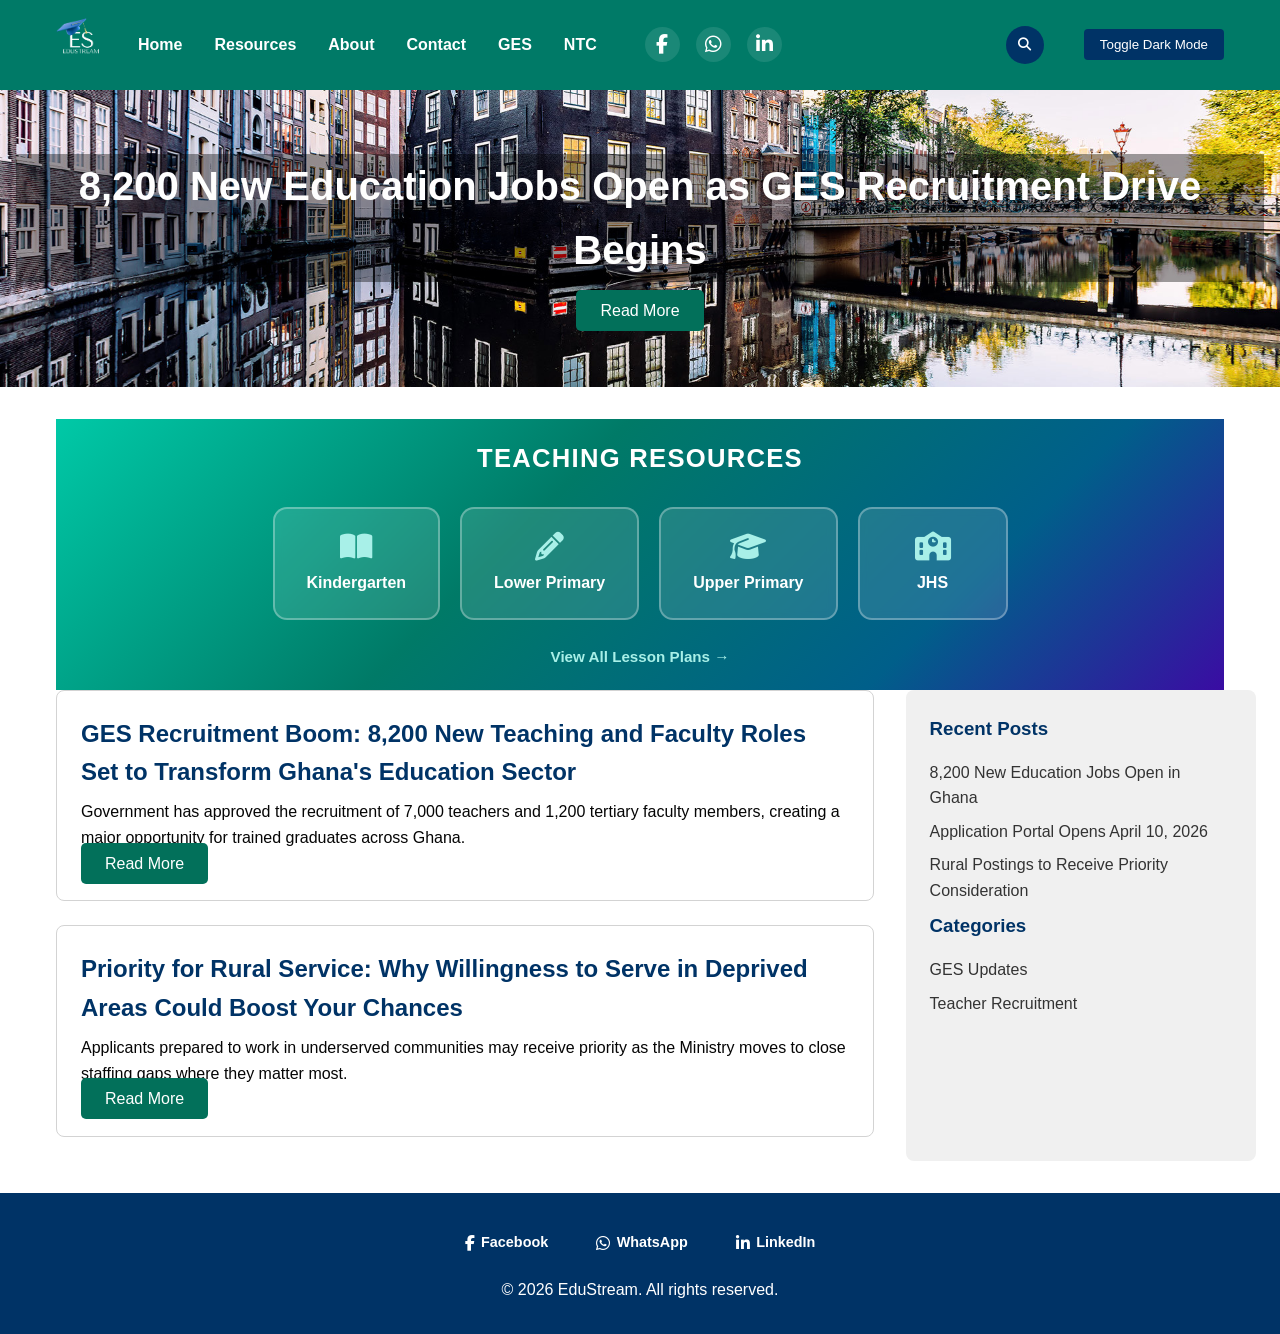
==== index.html @ 382eef6e "update" ====
<!DOCTYPE html>
<html lang="en">
<head>
    <meta charset="UTF-8">
    <meta name="viewport" content="width=device-width, initial-scale=1.0">
    <meta name="description" content="An educational blog featuring articles on learning and education.">
    <title>EduStream</title>
    <link rel="stylesheet" href="style.css">
    <link rel="stylesheet" href="https://cdnjs.cloudflare.com/ajax/libs/font-awesome/6.4.0/css/all.min.css">
</head>
<body>
    <header>
        <nav>
            <div class="logo">
                <a href="About.html">
                    <img src="images/EdustreamLogo.png" alt="Blog Logo">
                </a>
            </div>
            <ul>
                <li><a href="index.html">Home</a></li>
                <li><a href="Resources.html">Resources</a></li>
                <li><a href="About.html">About</a></li>
                <li><a href="Contact.html">Contact</a></li>
                <li><a href="GES update.html">GES</a></li>
                <li><a href="NTC update.html">NTC</a></li>
            </ul>
            <div class="header-social">
                <a href="https://facebook.com/edustream" aria-label="Facebook" target="_blank"><i class="fab fa-facebook-f"></i></a>
                <a href="https://wa.me/0546371229" aria-label="WhatsApp" target="_blank"><i class="fab fa-whatsapp"></i></a>
                <a href="https://linkedin.com/company/edustream" aria-label="LinkedIn" target="_blank"><i class="fab fa-linkedin-in"></i></a>
            </div>
        </nav>
    </header>

    <section class="hero">
        <h1>8,200 New Education Jobs Open as GES Recruitment Drive Begins</h1>
        <a href="GES update.html#new-teacher-recruitment-2026" class="cta-button">Read More</a>
    </section>

    <main>
        <section class="home-teaching-resources">
            <h2>Teaching Resources</h2>
            <div class="home-tr-grid">
                <a href="Teaching resources.html#kg-term1" class="home-tr-card">
                    <i class="fas fa-book-open"></i>
                    <span>Kindergarten</span>
                </a>
                <a href="Teaching resources.html#lp-term1" class="home-tr-card">
                    <i class="fas fa-pencil-alt"></i>
                    <span>Lower Primary</span>
                </a>
                <a href="Teaching resources.html#up-term1" class="home-tr-card">
                    <i class="fas fa-graduation-cap"></i>
                    <span>Upper Primary</span>
                </a>
                <a href="Teaching resources.html#jhs-term1" class="home-tr-card">
                    <i class="fas fa-school"></i>
                    <span>JHS</span>
                </a>
            </div>
            <a href="Teaching resources.html" class="home-tr-more">View All Lesson Plans &rarr;</a>
        </section>

        <div class="content">
            <section class="blog-feed">
                <article>
                    <h2>GES Recruitment Boom: 8,200 New Teaching and Faculty Roles Set to Transform Ghana's Education Sector</h2>
                    <p>Government has approved the recruitment of 7,000 teachers and 1,200 tertiary faculty members, creating a major opportunity for trained graduates across Ghana.</p>
                    <a href="GES update.html#new-teacher-recruitment-2026" class="cta-button">Read More</a>
                </article>
                <article>
                    <h2>Priority for Rural Service: Why Willingness to Serve in Deprived Areas Could Boost Your Chances</h2>
                    <p>Applicants prepared to work in underserved communities may receive priority as the Ministry moves to close staffing gaps where they matter most.</p>
                    <a href="GES update.html#new-teacher-recruitment-2026" class="cta-button">Read More</a>
                </article>
                <!-- More articles -->
            </section>
            <aside class="sidebar">
                <h3>Recent Posts</h3>
                <ul>
                    <li><a href="GES update.html#new-teacher-recruitment-2026">8,200 New Education Jobs Open in Ghana</a></li>
                    <li><a href="GES update.html#new-teacher-recruitment-2026">Application Portal Opens April 10, 2026</a></li>
                    <li><a href="GES update.html#new-teacher-recruitment-2026">Rural Postings to Receive Priority Consideration</a></li>
                </ul>
                <h3>Categories</h3>
                <ul>
                    <li><a href="GES update.html#new-teacher-recruitment-2026">GES Updates</a></li>
                    <li><a href="GES update.html#new-teacher-recruitment-2026">Teacher Recruitment</a></li>
                </ul>
            </aside>
        </div>
    </main>

    <footer>
        <div class="social-links">
            <a href="https://facebook.com/edustream" aria-label="Facebook" target="_blank"><i class="fab fa-facebook-f"></i> Facebook</a>
            <a href="https://wa.me/0546371229" aria-label="WhatsApp" target="_blank"><i class="fab fa-whatsapp"></i> WhatsApp</a>
            <a href="https://linkedin.com/company/edustream" aria-label="LinkedIn" target="_blank"><i class="fab fa-linkedin-in"></i> LinkedIn</a>
        </div>
        <p>&copy; 2026 EduStream. All rights reserved.</p>
    </footer>

    <script src="script.js"></script>
</body>
</html>
---- style.css ----
/* Reset and base styles */
* {
    margin: 0;
    padding: 0;
    box-sizing: border-box;
}

body {
    font-family: 'Arial', sans-serif;
    line-height: 1.6;
    color: #050505;
    background-color: #ffffff;
}

/* Header and Navigation */
header {
    background-color: #007a67; /* Deep Blue */
    color: #ffffff;
    padding: 1rem 0;
}

nav {
    display: flex;
    justify-content: space-between;
    align-items: center;
    max-width: 1200px;
    margin: 0 auto;
    padding: 0 1rem;
}

.logo img {
    height: 50px;
    background: transparent;
    transition: transform 0.5s ease;
}

.logo a {
    text-decoration: none;
    display: inline-block;
    background: transparent;
}

.logo-bounce {
    animation: bounce 0.6s ease;
}

@keyframes bounce {
    0%, 100% {
        transform: translateY(0);
    }
    25% {
        transform: translateY(-8px) scale(1.05);
    }
    50% {
        transform: translateY(-12px) scale(1.08);
    }
    75% {
        transform: translateY(-6px) scale(1.05);
    }
}

nav ul {
    display: flex;
    list-style: none;
}

nav ul li {
    margin-left: 2rem;
}

nav ul li a {
    color: #ffffff;
    text-decoration: none;
    font-weight: bold;
    transition: color 0.3s;
}

nav ul li a:hover {
    color: #d3d3d3; /* Light Grey */
}

/* Header Social Icons */
.header-social {
    display: flex;
    gap: 1rem;
    align-items: center;
    margin-left: 3rem;
}

.header-social a {
    color: #ffffff;
    font-size: 1.2rem;
    text-decoration: none;
    transition: color 0.3s, transform 0.3s;
    display: flex;
    align-items: center;
    justify-content: center;
    width: 35px;
    height: 35px;
    border-radius: 50%;
    background-color: rgba(255, 255, 255, 0.1);
}

.header-social a:hover {
    color: #d3d3d3;
    background-color: rgba(255, 255, 255, 0.2);
    transform: translateY(-2px);
}

/* Hero Section */
.hero {
    background-size: cover;
    background-position: center;
    background-repeat: no-repeat;
    text-align: center;
    padding: 4rem 1rem;
}

.hero h1 {
    font-size: 2.5rem;
    margin-bottom: 1rem;
    color: #fefefe;
    background:#00000062;

}

.hero p {
    font-size: 1.2rem;
    margin-bottom: 2rem;
}

.cta-button {
    background-color: #02705a;
    color: #ffffff;
    padding: 0.75rem 1.5rem;
    text-decoration: none;
    border-radius: 5px;
    transition: background-color 0.3s;
}

.cta-button:hover {
    background-color: #002244;
}

/* Main Content */
main {
    max-width: 1200px;
    margin: 2rem auto;
    padding: 0 1rem;
}

.content {
    display: grid;
    grid-template-columns: 70% 30%;
    gap: 2rem;
}

/* About and Resources Pages */
.about-content, .resources-content {
    max-width: 800px;
    margin: 0 auto;
    padding: 2rem 0;
}

.about-blogger {
    display: flex;
    gap: 2rem;
    align-items: flex-start;
    margin: 2rem 0;
}

.about-blogger img {
    width: 200px;
    height: 200px;
    object-fit: cover;
    border-radius: 50%;
    border: 3px solid #003366;
}

.bio {
    flex: 1;
}

.bio h2 {
    color: #003366;
    margin-bottom: 1rem;
}

.bio p {
    text-align: justify;
    line-height: 1.6;
    margin-bottom: 1rem;
}

.about-content h1, .resources-content h1 {
    color: #003366;
    margin-bottom: 1rem;
    text-align: center;
}

.about-content h2, .resources-content h2 {
    color: #003366;
    margin-top: 2rem;
    margin-bottom: 0.5rem;
    text-align: center;
}

.about-content ul, .resources-content ul {
    margin-bottom: 1rem;
}

.about-content li, .resources-content li {
    margin-bottom: 0.5rem;
}

.about-content a, .resources-content a {
    color: #003366;
    text-decoration: none;
}

.about-content a:hover, .resources-content a:hover {
    text-decoration: underline;
}

/* Resource Search */
.resource-search {
    margin: 2rem 0;
    text-align: center;
}

.resource-search input {
    padding: 0.5rem;
    width: 100%;
    max-width: 400px;
    border: 1px solid #d3d3d3;
    border-radius: 4px;
    font-size: 1rem;
}

/* Resource Grid */
.resource-grid {
    display: grid;
    grid-template-columns: repeat(3, minmax(0, 1fr));
    gap: 1.5rem;
    margin-top: 2rem;
}

.resource-card {
    background-color: #ffffff;
    border: 1px solid #d3d3d3;
    border-radius: 12px;
    padding: 1.75rem;
    text-align: center;
    box-shadow: 0 4px 12px rgba(0, 0, 0, 0.08);
    transition: box-shadow 0.3s, transform 0.3s;
}

.resource-card:hover {
    box-shadow: 0 8px 18px rgba(0, 0, 0, 0.12);
    transform: translateY(-3px);
}

.resource-card h3 {
    color: #067bea;
    margin-bottom: 0.75rem;
    font-size: 1.2rem;
}

.resource-card p {
    margin-bottom: 1.5rem;
    color: #090909;
    line-height: 1.6;
}

.download-btn {
    background-color: #01a793;
    color: #ffffff;
    padding: 0.85rem 1.6rem;
    text-decoration: none;
    border-radius: 6px;
    display: inline-block;
    font-weight: bold;
    box-shadow: 0 3px 6px rgba(0, 0, 0, 0.12);
    transition: background-color 0.3s, transform 0.2s;
}

/* Teaching Resources Lesson Plan Grid */
.lesson-plan-section {
    max-width: 1100px;
    margin: 2rem auto;
    padding: 2rem 1rem;
}

.lesson-plan-section h1 {
    color: #003366;
    margin-bottom: 1rem;
    text-align: center;
}

.lesson-plan-section p {
    max-width: 700px;
    margin: 0 auto 2rem;
    text-align: center;
    color: #333;
}

.download-grid {
    display: grid;
    grid-template-columns: repeat(4, minmax(0, 1fr));
    gap: 1.5rem;
}

.download-card {
    padding: 1.5rem;
    border-radius: 12px;
    background-color: #ffffff;
    border: 1px solid #d3d3d3;
    box-shadow: 0 4px 12px rgba(0, 0, 0, 0.08);
    transition: transform 0.3s, box-shadow 0.3s;
}

.download-card:hover {
    transform: translateY(-3px);
    box-shadow: 0 8px 18px rgba(0, 0, 0, 0.12);
}

.download-card h2 {
    color: #007a67;
    margin-bottom: 0.75rem;
    font-size: 1.25rem;
}

.download-card p {
    color: #555;
    line-height: 1.6;
}

.term-grid {
    display: grid;
    gap: 1rem;
    margin-top: 1.5rem;
}

.term-card {
    background-color: #f9fafb;
    padding: 1rem;
    border-radius: 10px;
    border: 1px solid #dcdfe4;
}

.term-card h3 {
    color: #003366;
    font-size: 1rem;
    margin-bottom: 0.75rem;
}

.term-card p {
    color: #444;
    margin-bottom: 1rem;
    line-height: 1.6;
}

.term-card .download-btn {
    padding: 0.6rem 1rem;
    font-size: 0.95rem;
}

@media (max-width: 900px) {
    .download-grid {
        grid-template-columns: repeat(2, minmax(0, 1fr));
    }
}

@media (max-width: 640px) {
    .download-grid {
        grid-template-columns: 1fr;
    }
}
@media (max-width: 640px) {
    .resource-grid {
        grid-template-columns: 1fr;
    }

    .resources-content {
        padding: 1.5rem 1rem;
    }
}

/* Blog Feed */
.blog-feed article {
    background-color: #ffffff;
    border: 1px solid #d3d3d3;
    border-radius: 8px;
    padding: 1.5rem;
    margin-bottom: 1.5rem;
    transition: box-shadow 0.3s, transform 0.3s;
}

.blog-feed article:hover {
    box-shadow: 0 4px 8px rgba(0, 0, 0, 0.1);
    transform: translateY(-2px);
}

.blog-feed h2 {
    color: #003366;
    margin-bottom: 0.5rem;
}

/* Sidebar */
.sidebar {
    background-color: #f0f0f0;
    padding: 1.5rem;
    border-radius: 8px;
}

.sidebar h3 {
    color: #003366;
    margin-bottom: 1rem;
}

.sidebar ul {
    list-style: none;
}

.sidebar ul li {
    margin-bottom: 0.5rem;
}

.sidebar ul li a {
    color: #333;
    text-decoration: none;
    transition: color 0.3s;
}

.sidebar ul li a:hover {
    color: #003366;
}

/* Footer */
footer {
    background-color: #003366;
    color: #ffffff;
    text-align: center;
    padding: 2rem 1rem;
}

.social-links {
    margin-bottom: 1rem;
    display: flex;
    justify-content: center;
    gap: 1.5rem;
    flex-wrap: wrap;
}

.social-links a {
    color: #ffffff;
    text-decoration: none;
    font-weight: bold;
    transition: color 0.3s, transform 0.3s;
    display: inline-flex;
    align-items: center;
    gap: 0.4rem;
    padding: 0.4rem 0.75rem;
    border-radius: 50px;
    font-size: 0.9rem;
}

.social-links a i {
    font-size: 1rem;
}

.social-links a:hover {
    color: #d3d3d3;
    transform: translateY(-3px);
}

/* Dark Mode Styles */
.dark-mode {
    background-color: #121212;
    color: #ffffff;
}

.dark-mode header {
    background-color: #1e1e1e;
}

.dark-mode nav ul li a {
    color: #ffffff;
}

.dark-mode nav ul li a:hover {
    color: #d3d3d3;
}

.dark-mode .header-social a {
    background-color: rgba(255, 255, 255, 0.15);
}

.dark-mode .header-social a:hover {
    background-color: rgba(255, 255, 255, 0.25);
}

.dark-mode .hero {
    background-color: #1e1e1e;
    color: #ffffff;
}

.dark-mode .hero h1 {
    color: #ffffff;
}

.dark-mode .blog-feed article {
    background-color: #1e1e1e;
    border-color: #333;
    color: #ffffff;
}

.dark-mode .sidebar {
    background-color: #1e1e1e;
    color: #ffffff;
}

.dark-mode .sidebar h3 {
    color: #ffffff;
}

.dark-mode .sidebar ul li a {
    color: #ffffff;
}

.dark-mode footer {
    background-color: #1e1e1e;
    color: #ffffff;
}

.dark-mode .social-links a {
    color: #ffffff;
}

.dark-mode .about-content h1, .dark-mode .resources-content h1,
.dark-mode .about-content h2, .dark-mode .resources-content h2 {
    color: #ffffff;
}

.dark-mode .about-content a, .dark-mode .resources-content a {
    color: #d3d3d3;
}

.dark-mode .bio h2 {
    color: #ffffff;
}

.dark-mode .about-blogger img {
    border-color: #ffffff;
}

/* Dark mode for resources */
.dark-mode .resource-card {
    background-color: #1e1e1e;
    border-color: #333;
    color: #ffffff;
}

.dark-mode .resource-card h3 {
    color: #ffffff;
}

.dark-mode .resource-card p {
    color: #ffffff;
}

.dark-mode .download-btn {
    background-color: #333;
}

.dark-mode .download-btn:hover {
    background-color: #555;
}

/* Blog Post Layout */
.post-content {
    display: grid;
    grid-template-columns: 70% 30%;
    gap: 2rem;
    max-width: 1200px;
    margin: 2rem auto;
    padding: 0 1rem;
}

.blog-post h1 {
    font-size: 2.5rem;
    color: #003366;
    margin-bottom: 0.5rem;
}

.date-posted {
    font-style: italic;
    color: #666;
    margin-bottom: 2rem;
}

.post-body {
    line-height: 1.6;
    margin-bottom: 2rem;
}

.post-body h2 {
    color: #003366;
    margin-top: 2rem;
    margin-bottom: 1rem;
}

.post-body ul {
    margin-left: 1.5rem;
    margin-bottom: 1rem;
}

.share-section {
    margin-top: 2rem;
    border-top: 1px solid #d3d3d3;
    padding-top: 1rem;
}

.share-section h3 {
    color: #003366;
    margin-bottom: 1rem;
}

.share-links {
    display: flex;
    gap: 1rem;
}

.share-links a {
    color: #003366;
    text-decoration: none;
    font-weight: bold;
}

.share-links a:hover {
    text-decoration: underline;
}

.related-posts {
    background-color: #f0f0f0;
    padding: 1.5rem;
    border-radius: 8px;
}

.related-posts h3 {
    color: #003366;
    margin-bottom: 1rem;
}

.related-posts ul {
    list-style: none;
}

.related-posts li {
    margin-bottom: 0.5rem;
}

.related-posts a {
    color: #333;
    text-decoration: none;
    transition: color 0.3s;
}

.related-posts a:hover {
    color: #003366;
}

/* Dark mode for blog post */
.dark-mode .blog-post h1 {
    color: #ffffff;
}

.dark-mode .date-posted {
    color: #d3d3d3;
}

.dark-mode .post-body h2 {
    color: #ffffff;
}

.dark-mode .share-section {
    border-top-color: #333;
}

.dark-mode .share-links a {
    color: #d3d3d3;
}

.dark-mode .related-posts {
    background-color: #1e1e1e;
    color: #ffffff;
}

.dark-mode .related-posts h3 {
    color: #ffffff;
}

.dark-mode .related-posts a {
    color: #ffffff;
}

/* Contact Page Styles */
.contact-info-section {
    background-color: #f0f8ff; /* Light blue background */
    padding: 2rem;
    border-radius: 8px;
    margin-bottom: 2rem;
}

.icon-title {
    display: flex;
    align-items: center;
    gap: 0.5rem;
    margin-bottom: 0.5rem;
}

.icon-title i {
    color: #003366;
    font-size: 1.2rem;
}

.icon-title h3 {
    color: #003366;
    margin: 0;
    font-size: 1.1rem;
}

.contact-info {
    display: grid;
    grid-template-columns: repeat(auto-fit, minmax(250px, 1fr));
    gap: 1.5rem;
    margin: 2rem 0;
}

.info-item {
    text-align: center;
    padding: 1rem;
    background-color: #ffffff;
    border-radius: 8px;
    box-shadow: 0 2px 4px rgba(0, 0, 0, 0.1);
}

.info-item p {
    color: #333;
    font-weight: bold;
}

.contact-form-section {
    max-width: 600px;
    margin: 2rem auto;
    padding: 2rem;
    background-color: #f0f8ff; /* Light blue background */
    border-radius: 8px;
    box-shadow: 0 4px 8px rgba(0, 0, 0, 0.1);
}

.contact-form-section h2 {
    color: #003366;
    text-align: center;
    margin-bottom: 1.5rem;
}

.form-group {
    margin-bottom: 1rem;
}

.form-group label {
    display: block;
    margin-bottom: 0.5rem;
    color: #003366;
    font-weight: bold;
}

.form-group input,
.form-group textarea {
    width: 100%;
    padding: 0.75rem;
    border: 1px solid #d3d3d3;
    border-radius: 4px;
    font-size: 1rem;
    outline: none;
    transition: border-color 0.3s;
}

.form-group input:focus,
.form-group textarea:focus {
    border-color: #003366;
}

.form-group textarea {
    resize: vertical;
    min-height: 100px;
}

.required {
    color: #ff0000; /* Red color for required asterisk */
    font-weight: bold;
}

/* Navigation Search */
.search-bar {
    margin-left: auto;
    margin-right: 1rem;
    display: flex;
    align-items: center;
    gap: 0.5rem;
}

.search-toggle-btn {
    width: 38px;
    height: 38px;
    border: none;
    border-radius: 50%;
    background-color: #003366;
    color: #ffffff;
    cursor: pointer;
    display: inline-flex;
    align-items: center;
    justify-content: center;
    transition: background-color 0.3s;
}

.search-toggle-btn:hover {
    background-color: #002244;
}

.search-field-wrap {
    width: 0;
    opacity: 0;
    overflow: hidden;
    transition: width 0.25s ease, opacity 0.25s ease;
}

.search-bar.open .search-field-wrap {
    width: 210px;
    opacity: 1;
}

.search-field-wrap input {
    width: 100%;
    padding: 0.5rem;
    border: none;
    border-radius: 4px;
}

/* Dark Mode Toggle */
.dark-mode-toggle {
    background-color: #003366;
    color: #ffffff;
    border: none;
    padding: 0.5rem 1rem;
    border-radius: 4px;
    cursor: pointer;
    margin-left: 1rem;
    transition: background-color 0.3s;
}

.dark-mode-toggle:hover {
    background-color: #002244;
}

.dark-mode .dark-mode-toggle {
    background-color: #333;
}

/* Back to Top Button */
.back-to-top {
    position: fixed;
    bottom: 20px;
    right: 20px;
    background-color: #003366;
    color: #ffffff;
    border: none;
    padding: 0.75rem;
    border-radius: 50%;
    cursor: pointer;
    display: none;
    transition: background-color 0.3s;
}

.back-to-top:hover {
    background-color: #002244;
}

.dark-mode .back-to-top {
    background-color: #333;
}

/* Media Queries for Responsiveness */
@media (max-width: 768px) {
    nav {
        flex-direction: column;
        text-align: center;
    }

    nav ul {
        margin-top: 1rem;
    }

    nav ul li {
        margin-left: 0;
        margin-right: 1rem;
    }

    .content {
        grid-template-columns: 1fr;
    }

    .hero h1 {
        font-size: 2rem;
    }

    .hero p {
        font-size: 1rem;
    }

    .about-blogger {
        flex-direction: column;
        align-items: center;
        text-align: center;
    }

    .about-blogger img {
        width: 150px;
        height: 150px;
    }

    .post-content {
        grid-template-columns: 1fr;
    }
}
}

/* Responsive Design for User-Friendly Experience */
@media (max-width: 768px) {
    /* Navigation */
    nav {
        flex-direction: column;
        align-items: flex-start;
    }

    nav ul {
        flex-direction: column;
        width: 100%;
        margin-top: 1rem;
    }

    nav ul li {
        margin-left: 0;
        margin-bottom: 0.5rem;
    }

    nav ul li a {
        display: block;
        padding: 0.5rem 0;
    }

    .header-social {
        margin-left: 0;
        margin-top: 1rem;
    }

    /* Hero Section */
    .hero {
        padding: 3rem 1rem;
    }

    .hero h1 {
        font-size: 2rem;
    }

    .hero p {
        font-size: 1.1rem;
    }

    /* Buttons */
    .cta-button,
    .download-btn {
        padding: 1rem 2rem;
        font-size: 1.1rem;
        width: 100%;
        max-width: 300px;
        margin: 0 auto;
        display: block;
    }

    /* Main Content */
    main {
        padding: 0 0.5rem;
    }

    .content {
        grid-template-columns: 1fr;
        gap: 1rem;
    }

    /* Blog Feed */
    .blog-feed article {
        padding: 1rem;
    }

    /* Sidebar */
    .sidebar {
        padding: 1rem;
    }

    /* Footer */
    footer {
        padding: 1rem 0.5rem;
    }

    .social-links {
        flex-direction: row;
        flex-wrap: nowrap;
        justify-content: center;
        gap: 0.4rem;
    }

    .social-links a {
        padding: 0.35rem 0.55rem;
        font-size: 0.78rem;
        gap: 0.3rem;
    }

    .social-links a i {
        font-size: 0.85rem;
    }

    /* Contact Page */
    .contact-info-section,
    .contact-form-section {
        padding: 1rem;
    }

    .contact-info {
        grid-template-columns: 1fr;
    }

    .info-item {
        padding: 1rem;
    }

    /* Teaching Resources */
    .lesson-plan-section {
        padding: 1rem;
    }

    .download-grid {
        grid-template-columns: 1fr;
        gap: 1rem;
    }

    .download-card {
        padding: 1rem;
    }

    .term-grid {
        gap: 0.75rem;
    }

    .term-card {
        padding: 0.75rem;
    }

    .term-card .download-btn {
        padding: 0.5rem 1rem;
        font-size: 0.9rem;
    }
}

@media (max-width: 480px) {
    /* Extra small screens */
    header {
        padding: 0.5rem 0;
    }

    nav {
        padding: 0 0.5rem;
    }

    .logo img {
        height: 40px;
    }

    .hero h1 {
        font-size: 1.8rem;
    }

    .hero p {
        font-size: 1rem;
    }

    .cta-button,
    .download-btn {
        padding: 0.8rem 1.5rem;
        font-size: 1rem;
    }

    /* Resource Cards */
    .resource-card,
    .download-card {
        padding: 1rem;
    }

    .resource-card h3,
    .download-card h2 {
        font-size: 1.1rem;
    }

    /* Contact */
    .contact-info-section h1 {
        font-size: 1.8rem;
    }

    .contact-form-section h2 {
        font-size: 1.5rem;
    }
}

/* Home Teaching Resources Section */
.home-teaching-resources {
    background: linear-gradient(135deg, #00c9a7 0%, #007a67 40%, #005f8a 75%, #3a0ca3 100%);
    padding: 1.2rem 1rem;
    text-align: center;
}

.home-teaching-resources h2 {
    color: #ffffff;
    font-size: 1.6rem;
    letter-spacing: 0.05em;
    text-transform: uppercase;
    margin-bottom: 1.75rem;
}

.home-tr-grid {
    display: flex;
    justify-content: center;
    flex-wrap: wrap;
    gap: 1.25rem;
    max-width: 900px;
    margin: 0 auto 1.5rem;
}

.home-tr-card {
    display: flex;
    flex-direction: column;
    align-items: center;
    gap: 0.6rem;
    background: rgba(255, 255, 255, 0.12);
    border: 2px solid rgba(255, 255, 255, 0.3);
    border-radius: 14px;
    padding: 1.4rem 2rem;
    color: #ffffff;
    text-decoration: none;
    font-weight: bold;
    font-size: 1rem;
    min-width: 150px;
    transition: background 0.3s, transform 0.2s, border-color 0.3s;
    backdrop-filter: blur(4px);
}

.home-tr-card i {
    font-size: 1.8rem;
    color: #a8f0e8;
}

.home-tr-card:hover {
    background: rgba(255, 255, 255, 0.25);
    border-color: rgba(255, 255, 255, 0.7);
    transform: translateY(-4px);
}

.home-tr-more {
    display: inline-block;
    color: #a8f0e8;
    font-weight: bold;
    text-decoration: none;
    font-size: 0.95rem;
    border-bottom: 1px solid transparent;
    transition: border-color 0.3s, color 0.3s;
}

.home-tr-more:hover {
    color: #ffffff;
    border-bottom-color: #ffffff;
}

/* Mobile Menu */
.menu-toggle {
    display: none;
    background: transparent;
    border: 1px solid rgba(255, 255, 255, 0.7);
    border-radius: 6px;
    width: 42px;
    height: 42px;
    cursor: pointer;
    align-items: center;
    justify-content: center;
    gap: 5px;
    flex-direction: column;
}

.menu-toggle span {
    display: block;
    width: 18px;
    height: 2px;
    background-color: #ffffff;
    border-radius: 2px;
}

@media (max-width: 768px) {
    nav {
        flex-wrap: wrap;
        align-items: flex-start;
    }

    nav ul {
        flex-direction: column;
        width: 100%;
        margin-top: 1rem;
    }

    nav ul li {
        margin-left: 0;
        margin-bottom: 0.5rem;
    }

    nav ul li a {
        display: block;
        padding: 0.5rem 0;
    }

    .header-social {
        margin-left: 0;
        margin-top: 1rem;
    }

    /* Hero Section */
    .hero {
        padding: 3rem 1rem;
    }

    .hero h1 {
        font-size: 2rem;
    }

    .hero p {
        font-size: 1.1rem;
    }

    /* Buttons */
    .cta-button,
    .download-btn {
        padding: 1rem 2rem;
        font-size: 1.1rem;
        width: 100%;
        max-width: 300px;
        margin: 0 auto;
        display: block;
    }

    /* Main Content */
    main {
        padding: 0 0.5rem;
    }

    .content {
        grid-template-columns: 1fr;
        gap: 1rem;
    }

    /* Blog Feed */
    .blog-feed article {
        padding: 1rem;
    }

    /* Sidebar */
    .sidebar {
        padding: 1rem;
    }

    /* Footer */
    footer {
        padding: 1rem 0.5rem;
    }

    .social-links {
        flex-direction: row;
        flex-wrap: nowrap;
        justify-content: center;
        gap: 0.4rem;
    }

    .social-links a {
        padding: 0.35rem 0.55rem;
        font-size: 0.78rem;
        gap: 0.3rem;
    }

    .social-links a i {
        font-size: 0.85rem;
    }

    /* Contact Page */
    .contact-info-section,
    .contact-form-section {
        padding: 1rem;
    }

    .contact-info {
        grid-template-columns: 1fr;
    }

    .info-item {
        padding: 1rem;
    }

    /* Teaching Resources */
    .lesson-plan-section {
        padding: 1rem;
    }

    .download-grid {
        grid-template-columns: 1fr;
        gap: 1rem;
    }

    .download-card {
        padding: 1rem;
    }

    .term-grid {
        gap: 0.75rem;
    }

    .term-card {
        padding: 0.75rem;
    }

    .term-card .download-btn {
        padding: 0.5rem 1rem;
        font-size: 0.9rem;
    }
}

@media (max-width: 768px) {
    .menu-toggle {
        display: inline-flex;
        margin-left: auto;
    }

    nav ul {
        display: none;
        width: 100%;
        flex-direction: column;
        gap: 0.25rem;
        margin-top: 0.75rem;
    }

    nav.mobile-open ul {
        display: flex;
    }

    .header-social {
        display: none;
        width: 100%;
        margin: 0.75rem 0 0;
    }

    nav.mobile-open .header-social {
        display: flex;
    }

    .search-bar {
        width: 100%;
        margin: 0.75rem 0 0;
        order: 4;
        justify-content: flex-start;
    }

    .search-bar.open .search-field-wrap {
        width: min(100%, 290px);
    }

    .dark-mode-toggle {
        margin-top: 0.75rem;
        margin-left: 0;
    }
}

@media (max-width: 768px) {
    .home-teaching-resources {
        padding: 0.45rem 0.5rem 0.5rem;
    }

    .home-teaching-resources h2 {
        font-size: 1.12rem;
        margin-bottom: 0.55rem;
    }

    .home-tr-grid {
        display: grid;
        grid-template-columns: repeat(2, minmax(0, 1fr));
        gap: 0.55rem;
        max-width: 560px;
        margin: 0 auto 0.6rem;
    }

    .home-tr-card {
        min-width: 0;
        width: 100%;
        padding: 0.72rem 0.5rem;
        border-radius: 10px;
        font-size: 0.84rem;
        gap: 0.3rem;
    }

    .home-tr-card i {
        font-size: 1.12rem;
    }

    .home-tr-more {
        font-size: 0.88rem;
    }
}

@media (max-width: 420px) {
    .home-teaching-resources {
        padding: 0.4rem 0.4rem 0.45rem;
    }

    .home-tr-grid {
        grid-template-columns: 1fr;
        max-width: 290px;
    }
}
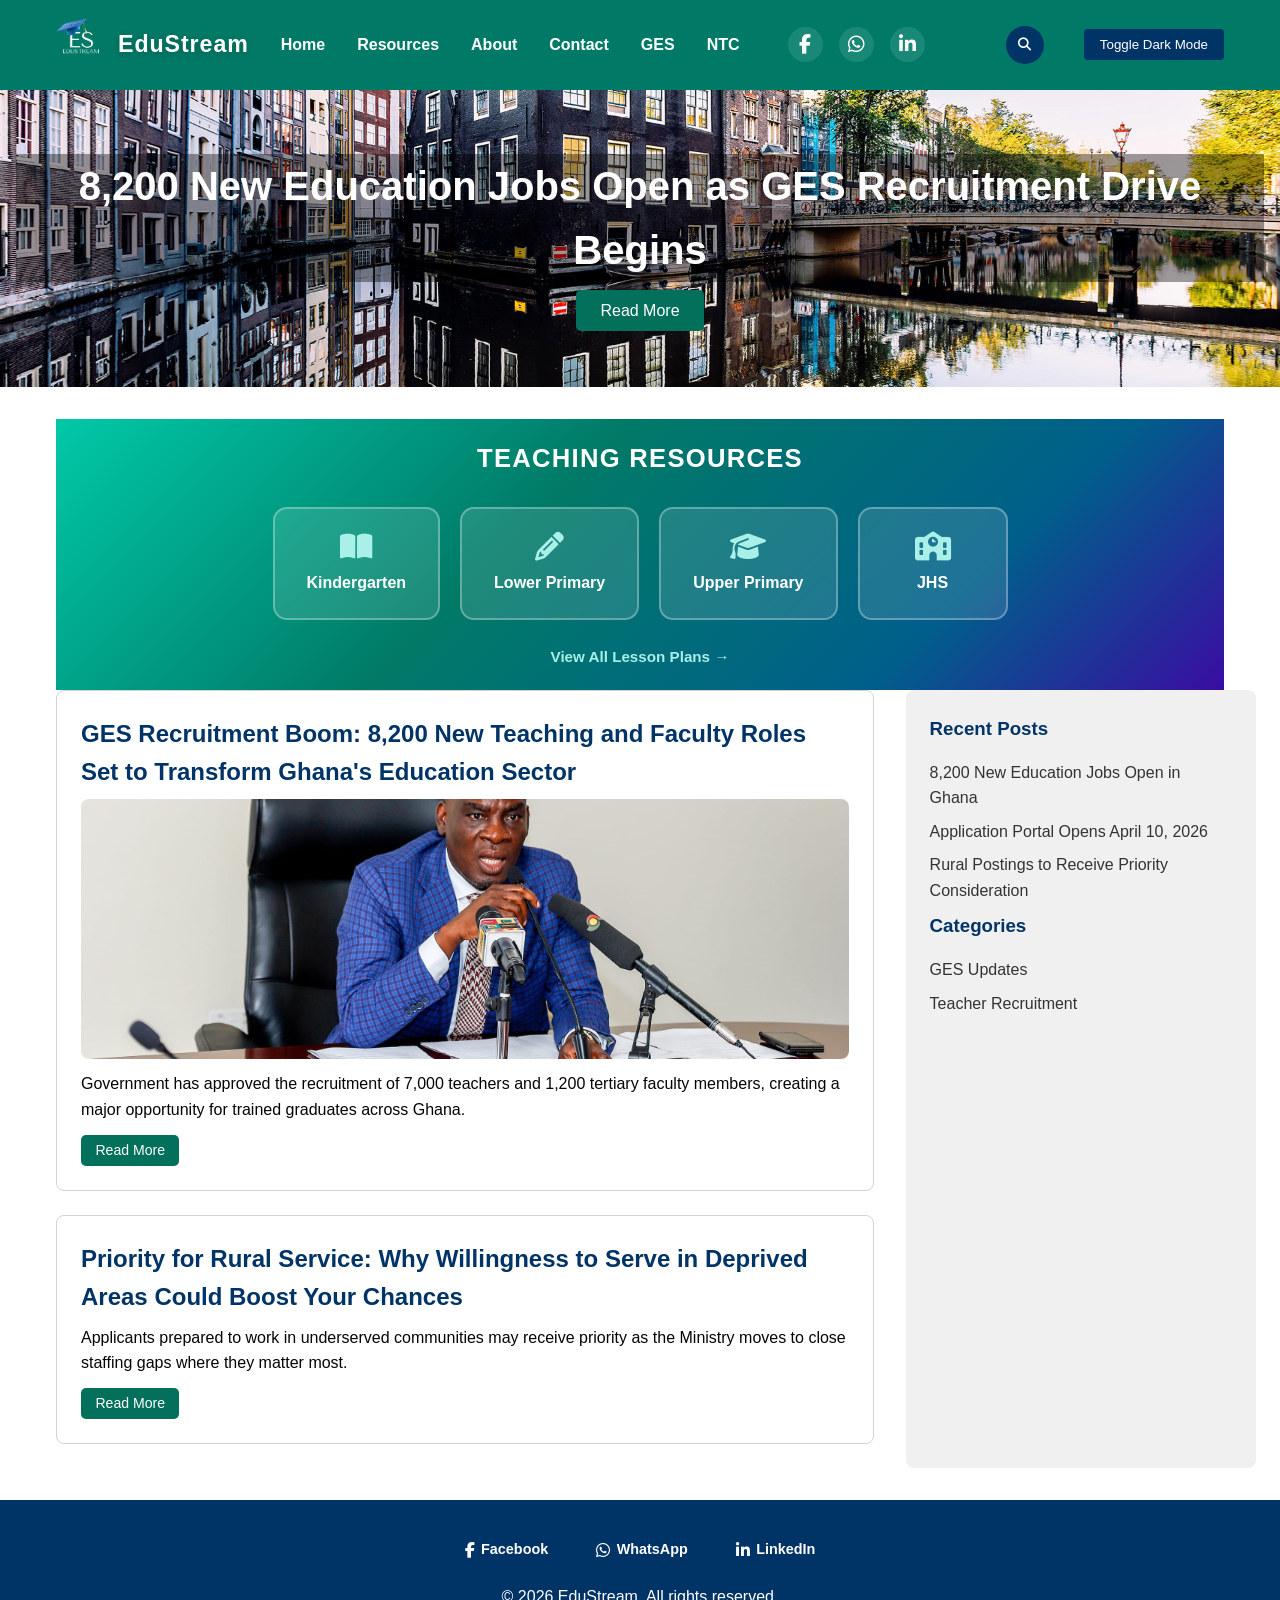
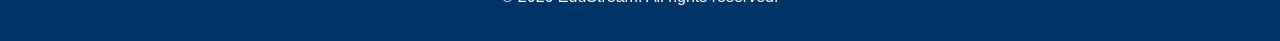
==== commit 272a72fd: "added new code" ====
--- a/index.html
+++ b/index.html
@@ -15,6 +15,7 @@
                 <a href="About.html">
                     <img src="images/EdustreamLogo.png" alt="Blog Logo">
                 </a>
+                <span class="site-name">EduStream</span>
             </div>
             <ul>
                 <li><a href="index.html">Home</a></li>
@@ -65,6 +66,7 @@
             <section class="blog-feed">
                 <article>
                     <h2>GES Recruitment Boom: 8,200 New Teaching and Faculty Roles Set to Transform Ghana's Education Sector</h2>
+                    <img src="images/Haruna.jpg" alt="Education Minister Haruna Iddrisu" class="home-article-image" onerror="this.style.display='none'">
                     <p>Government has approved the recruitment of 7,000 teachers and 1,200 tertiary faculty members, creating a major opportunity for trained graduates across Ghana.</p>
                     <a href="GES update.html#new-teacher-recruitment-2026" class="cta-button">Read More</a>
                 </article>
--- a/style.css
+++ b/style.css
@@ -28,10 +28,25 @@
     padding: 0 1rem;
 }
 
+.logo {
+    display: inline-flex;
+    align-items: center;
+    gap: 0.75rem;
+}
+
 .logo img {
     height: 50px;
     background: transparent;
     transition: transform 0.5s ease;
+}
+
+.site-name {
+    font-size: 1.45rem;
+    font-weight: 800;
+    letter-spacing: 0.04em;
+    color: #ffffff;
+    text-shadow: 0 2px 8px rgba(0, 0, 0, 0.25);
+    line-height: 1;
 }
 
 .logo a {
@@ -367,7 +382,7 @@
 
 @media (max-width: 900px) {
     .download-grid {
-        grid-template-columns: repeat(2, minmax(0, 1fr));
+        grid-template-columns: repeat(3, minmax(0, 1fr));
     }
 }
 
@@ -404,6 +419,26 @@
 .blog-feed h2 {
     color: #003366;
     margin-bottom: 0.5rem;
+}
+
+.blog-feed article p {
+    margin-bottom: 0.75rem;
+}
+
+.blog-feed .cta-button {
+    display: inline-block;
+    padding: 0.45rem 0.9rem;
+    font-size: 0.88rem;
+    line-height: 1.2;
+}
+
+.home-article-image {
+    width: 100%;
+    max-height: 260px;
+    object-fit: cover;
+    border-radius: 8px;
+    margin: 0.35rem 0 0.75rem;
+    display: block;
 }
 
 /* Sidebar */
@@ -599,6 +634,24 @@
     margin-bottom: 2rem;
 }
 
+.article-feature-image {
+    margin: 0 0 1.4rem;
+}
+
+.article-feature-image img {
+    width: 100%;
+    max-height: 420px;
+    object-fit: cover;
+    border-radius: 10px;
+    display: block;
+}
+
+.article-feature-image figcaption {
+    font-size: 0.92rem;
+    color: #555;
+    margin-top: 0.45rem;
+}
+
 .post-body {
     line-height: 1.6;
     margin-bottom: 2rem;
@@ -676,6 +729,10 @@
 }
 
 .dark-mode .date-posted {
+    color: #d3d3d3;
+}
+
+.dark-mode .article-feature-image figcaption {
     color: #d3d3d3;
 }
 
@@ -891,6 +948,40 @@
     background-color: #333;
 }
 
+/* Tablet View Optimization (880px - 768px) */
+@media (max-width: 880px) and (min-width: 769px) {
+    .content {
+        grid-template-columns: 65% 35%;
+        gap: 1.5rem;
+    }
+
+    main {
+        padding: 0 1rem;
+    }
+
+    .blog-feed article {
+        padding: 1.25rem;
+    }
+
+    .home-teaching-resources {
+        padding: 1rem 0.8rem;
+    }
+
+    .home-tr-grid {
+        gap: 1rem;
+        max-width: 750px;
+    }
+
+    .home-tr-card {
+        padding: 1.2rem 1.6rem;
+    }
+
+    .hero .cta-button {
+        padding: 0.6rem 1.2rem;
+        font-size: 0.95rem;
+    }
+}
+
 /* Media Queries for Responsiveness */
 @media (max-width: 768px) {
     nav {
@@ -933,7 +1024,10 @@
     .post-content {
         grid-template-columns: 1fr;
     }
-}
+
+    .article-feature-image img {
+        max-height: 280px;
+    }
 }
 
 /* Responsive Design for User-Friendly Experience */
@@ -981,12 +1075,17 @@
     /* Buttons */
     .cta-button,
     .download-btn {
-        padding: 1rem 2rem;
-        font-size: 1.1rem;
-        width: 100%;
-        max-width: 300px;
-        margin: 0 auto;
-        display: block;
+        padding: 0.85rem 1.5rem;
+        font-size: 1rem;
+        width: auto;
+        max-width: none;
+        margin: 0;
+        display: inline-block;
+    }
+
+    .hero .cta-button {
+        padding: 0.55rem 1rem;
+        font-size: 0.9rem;
     }
 
     /* Main Content */
@@ -1076,7 +1175,7 @@
 @media (max-width: 480px) {
     /* Extra small screens */
     header {
-        padding: 0.5rem 0;
+        padding: 0.35rem 0;
     }
 
     nav {
@@ -1085,6 +1184,10 @@
 
     .logo img {
         height: 40px;
+    }
+
+    .site-name {
+        font-size: 1.1rem;
     }
 
     .hero h1 {
@@ -1099,6 +1202,11 @@
     .download-btn {
         padding: 0.8rem 1.5rem;
         font-size: 1rem;
+    }
+
+    .hero .cta-button {
+        padding: 0.45rem 0.85rem;
+        font-size: 0.82rem;
     }
 
     /* Resource Cards */
@@ -1213,6 +1321,40 @@
     border-radius: 2px;
 }
 
+/* Tablet View Optimization (880px-769px) */
+@media (max-width: 880px) and (min-width: 769px) {
+    .content {
+        grid-template-columns: 65% 35%;
+        gap: 1.5rem;
+    }
+
+    main {
+        padding: 0 1rem;
+    }
+
+    .blog-feed article {
+        padding: 1.25rem;
+    }
+
+    .home-teaching-resources {
+        padding: 1rem 0.85rem;
+    }
+
+    .home-tr-grid {
+        gap: 1rem;
+        max-width: 800px;
+    }
+
+    .home-tr-card {
+        padding: 1.25rem 1.8rem;
+    }
+
+    .hero .cta-button {
+        padding: 0.6rem 1.2rem;
+        font-size: 0.95rem;
+    }
+}
+
 @media (max-width: 768px) {
     nav {
         flex-wrap: wrap;
@@ -1349,9 +1491,36 @@
 }
 
 @media (max-width: 768px) {
+    header {
+        padding: 0.45rem 0;
+    }
+
+    nav {
+        padding: 0 0.65rem;
+    }
+
+    .logo img {
+        height: 44px;
+    }
+
+    .logo {
+        gap: 0.5rem;
+    }
+
+    .site-name {
+        font-size: 1.22rem;
+    }
+
     .menu-toggle {
         display: inline-flex;
         margin-left: auto;
+        width: 36px;
+        height: 36px;
+        gap: 4px;
+    }
+
+    .menu-toggle span {
+        width: 16px;
     }
 
     nav ul {
@@ -1367,19 +1536,51 @@
     }
 
     .header-social {
-        display: none;
-        width: 100%;
-        margin: 0.75rem 0 0;
-    }
-
-    nav.mobile-open .header-social {
         display: flex;
+        width: auto;
+        margin: 0 0 0 auto;
+        order: 2;
+        gap: 0.5rem;
+    }
+
+    .header-social a {
+        width: 30px;
+        height: 30px;
+        font-size: 1rem;
+    }
+
+    .menu-toggle {
+        order: 3;
+    }
+
+    nav ul {
+        order: 4;
+    }
+
+    .search-bar {
+        order: 5;
+    }
+
+    .dark-mode-toggle {
+        order: 6;
+    }
+
+    .blog-feed .cta-button {
+        width: auto;
+        max-width: none;
+        display: inline-block;
+        padding: 0.45rem 0.9rem;
+        font-size: 0.86rem;
+        margin-top: 0.45rem;
+    }
+
+    .home-article-image {
+        max-height: 180px;
     }
 
     .search-bar {
         width: 100%;
-        margin: 0.75rem 0 0;
-        order: 4;
+        margin: 0.45rem 0 0;
         justify-content: flex-start;
     }
 
@@ -1388,8 +1589,10 @@
     }
 
     .dark-mode-toggle {
-        margin-top: 0.75rem;
+        margin-top: 0.45rem;
         margin-left: 0;
+        padding: 0.4rem 0.7rem;
+        font-size: 0.85rem;
     }
 }
 
@@ -1427,6 +1630,11 @@
     .home-tr-more {
         font-size: 0.88rem;
     }
+
+    .post-content {
+        grid-template-columns: 1fr;
+        gap: 1rem;
+    }
 }
 
 @media (max-width: 420px) {
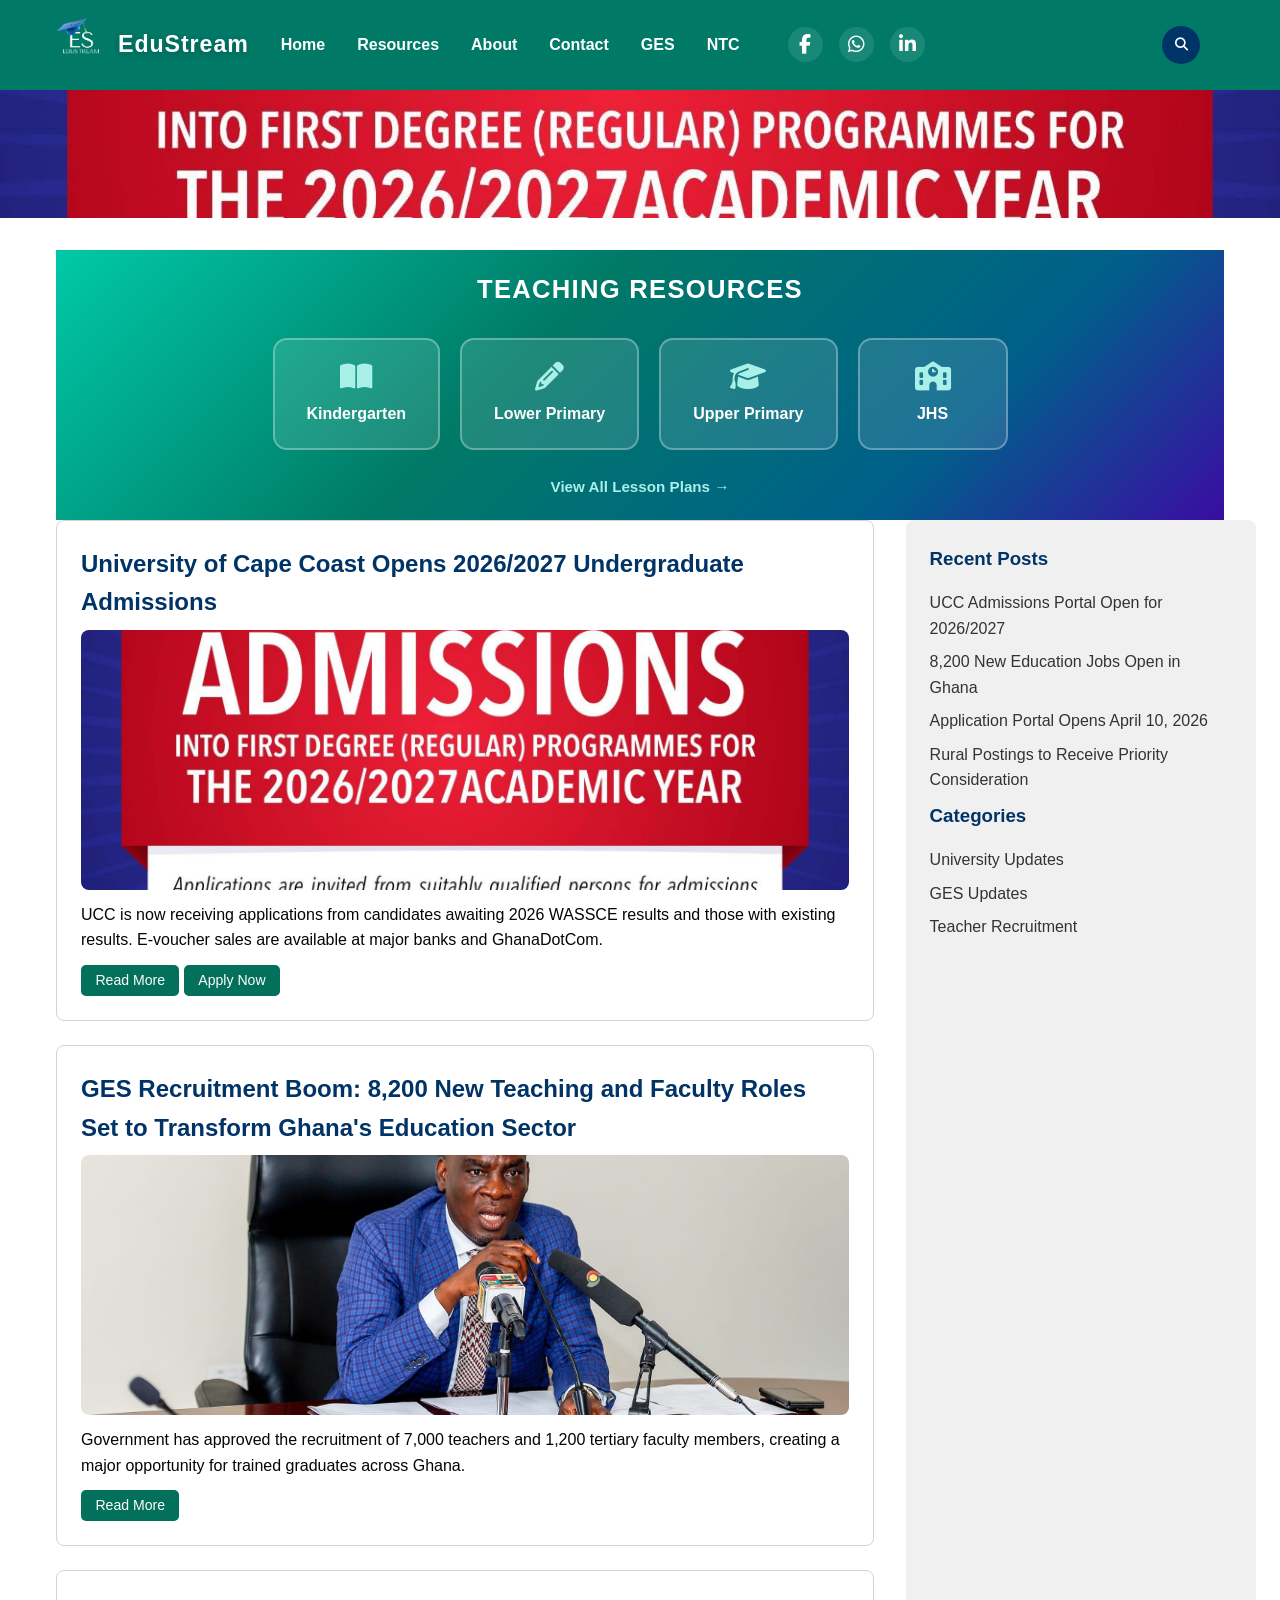
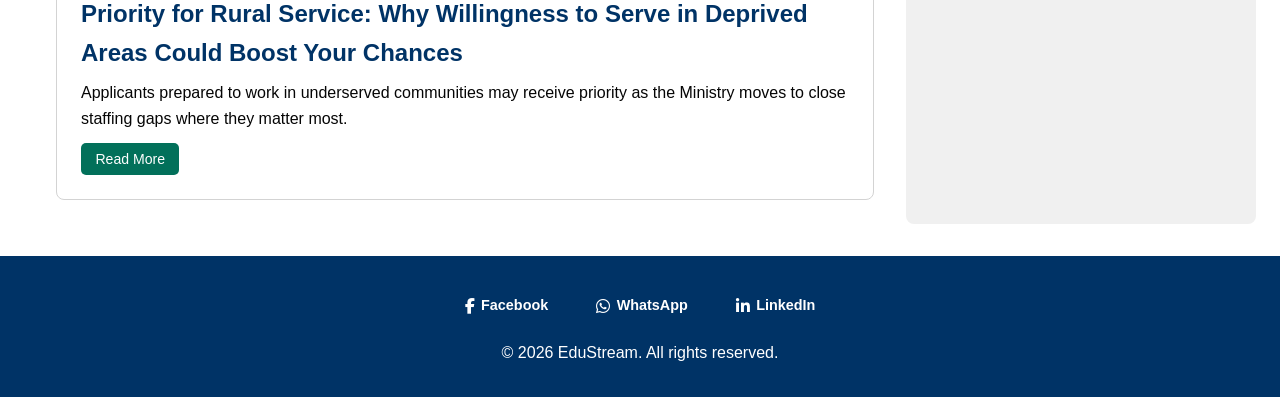
==== commit 6f0387b2: "added new code" ====
--- a/index.html
+++ b/index.html
@@ -34,8 +34,7 @@
     </header>
 
     <section class="hero">
-        <h1>8,200 New Education Jobs Open as GES Recruitment Drive Begins</h1>
-        <a href="GES update.html#new-teacher-recruitment-2026" class="cta-button">Read More</a>
+        <h1></h1>
     </section>
 
     <main>
@@ -65,6 +64,13 @@
         <div class="content">
             <section class="blog-feed">
                 <article>
+                    <h2>University of Cape Coast Opens 2026/2027 Undergraduate Admissions</h2>
+                    <img src="images/ucc.JPG" alt="University of Cape Coast admissions" class="home-article-image" onerror="this.style.display='none'">
+                    <p>UCC is now receiving applications from candidates awaiting 2026 WASSCE results and those with existing results. E-voucher sales are available at major banks and GhanaDotCom.</p>
+                    <a href="University Update.html#ucc-admissions-2026-2027" class="cta-button">Read More</a>
+                    <a href="https://apply.ucc.edu.gh" target="_blank" rel="noopener noreferrer" class="cta-button">Apply Now</a>
+                </article>
+                <article>
                     <h2>GES Recruitment Boom: 8,200 New Teaching and Faculty Roles Set to Transform Ghana's Education Sector</h2>
                     <img src="images/Haruna.jpg" alt="Education Minister Haruna Iddrisu" class="home-article-image" onerror="this.style.display='none'">
                     <p>Government has approved the recruitment of 7,000 teachers and 1,200 tertiary faculty members, creating a major opportunity for trained graduates across Ghana.</p>
@@ -80,12 +86,14 @@
             <aside class="sidebar">
                 <h3>Recent Posts</h3>
                 <ul>
+                    <li><a href="University Update.html#ucc-admissions-2026-2027">UCC Admissions Portal Open for 2026/2027</a></li>
                     <li><a href="GES update.html#new-teacher-recruitment-2026">8,200 New Education Jobs Open in Ghana</a></li>
                     <li><a href="GES update.html#new-teacher-recruitment-2026">Application Portal Opens April 10, 2026</a></li>
                     <li><a href="GES update.html#new-teacher-recruitment-2026">Rural Postings to Receive Priority Consideration</a></li>
                 </ul>
                 <h3>Categories</h3>
                 <ul>
+                    <li><a href="University Update.html#ucc-admissions-2026-2027">University Updates</a></li>
                     <li><a href="GES update.html#new-teacher-recruitment-2026">GES Updates</a></li>
                     <li><a href="GES update.html#new-teacher-recruitment-2026">Teacher Recruitment</a></li>
                 </ul>
--- a/style.css
+++ b/style.css
@@ -92,6 +92,10 @@
 
 nav ul li a:hover {
     color: #d3d3d3; /* Light Grey */
+}
+
+.menu-search-item {
+    display: none;
 }
 
 /* Header Social Icons */
@@ -157,6 +161,14 @@
     background-color: #002244;
 }
 
+.apply-small-btn {
+    display: inline-block;
+    padding: 0.35rem 0.55rem;
+    font-size: 0.82rem;
+    font-weight: 700;
+    line-height: 1.2;
+}
+
 /* Main Content */
 main {
     max-width: 1200px;
@@ -250,6 +262,39 @@
     border: 1px solid #d3d3d3;
     border-radius: 4px;
     font-size: 1rem;
+}
+
+.resource-suggestions {
+    display: none;
+    width: 100%;
+    max-width: 400px;
+    margin: 0.45rem auto 0;
+    list-style: none;
+    padding: 0.3rem 0;
+    background-color: #ffffff;
+    border: 1px solid #d6d6d6;
+    border-radius: 6px;
+    box-shadow: 0 8px 20px rgba(0, 0, 0, 0.12);
+    max-height: 240px;
+    overflow-y: auto;
+    text-align: left;
+}
+
+.resource-suggestions.show {
+    display: block;
+}
+
+.resource-suggestions li a {
+    display: block;
+    padding: 0.45rem 0.65rem;
+    text-decoration: none;
+    color: #002244;
+    font-size: 0.9rem;
+    line-height: 1.35;
+}
+
+.resource-suggestions li a:hover {
+    background-color: #f3f7fb;
 }
 
 /* Resource Grid */
@@ -604,6 +649,19 @@
     color: #ffffff;
 }
 
+.dark-mode .resource-suggestions {
+    background-color: #1f1f1f;
+    border-color: #3a3a3a;
+}
+
+.dark-mode .resource-suggestions li a {
+    color: #f0f0f0;
+}
+
+.dark-mode .resource-suggestions li a:hover {
+    background-color: #2b2b2b;
+}
+
 .dark-mode .download-btn {
     background-color: #333;
 }
@@ -887,6 +945,7 @@
 }
 
 .search-field-wrap {
+    position: relative;
     width: 0;
     opacity: 0;
     overflow: hidden;
@@ -896,6 +955,7 @@
 .search-bar.open .search-field-wrap {
     width: 210px;
     opacity: 1;
+    overflow: visible;
 }
 
 .search-field-wrap input {
@@ -903,6 +963,54 @@
     padding: 0.5rem;
     border: none;
     border-radius: 4px;
+}
+
+.search-suggestions {
+    display: none;
+    position: absolute;
+    top: calc(100% + 0.35rem);
+    left: 0;
+    width: 100%;
+    list-style: none;
+    margin: 0;
+    padding: 0.3rem 0;
+    background-color: #ffffff;
+    border: 1px solid #d6d6d6;
+    border-radius: 6px;
+    box-shadow: 0 8px 20px rgba(0, 0, 0, 0.12);
+    max-height: 240px;
+    overflow-y: auto;
+    z-index: 1200;
+}
+
+.search-suggestions.show {
+    display: block;
+}
+
+.search-suggestions li a {
+    display: block;
+    padding: 0.45rem 0.65rem;
+    text-decoration: none;
+    color: #002244;
+    font-size: 0.9rem;
+    line-height: 1.35;
+}
+
+.search-suggestions li a:hover {
+    background-color: #f3f7fb;
+}
+
+.dark-mode .search-suggestions {
+    background-color: #1f1f1f;
+    border-color: #3a3a3a;
+}
+
+.dark-mode .search-suggestions li a {
+    color: #f0f0f0;
+}
+
+.dark-mode .search-suggestions li a:hover {
+    background-color: #2b2b2b;
 }
 
 /* Dark Mode Toggle */
@@ -1311,6 +1419,12 @@
     justify-content: center;
     gap: 5px;
     flex-direction: column;
+    transition: background-color 0.25s ease, border-color 0.25s ease;
+}
+
+.menu-toggle[aria-expanded="true"] {
+    background-color: #005f8a;
+    border-color: #ffffff;
 }
 
 .menu-toggle span {
@@ -1497,6 +1611,10 @@
 
     nav {
         padding: 0 0.65rem;
+        text-align: left;
+        position: relative;
+        align-items: flex-start;
+        flex-wrap: wrap;
     }
 
     .logo img {
@@ -1513,10 +1631,12 @@
 
     .menu-toggle {
         display: inline-flex;
-        margin-left: auto;
         width: 36px;
-        height: 36px;
+        height: 44px;
         gap: 4px;
+        flex-basis: 100%;
+        margin-top: 0.35rem;
+        margin-left: 0;
     }
 
     .menu-toggle span {
@@ -1525,14 +1645,58 @@
 
     nav ul {
         display: none;
-        width: 100%;
+        width: min(78vw, 260px);
         flex-direction: column;
         gap: 0.25rem;
-        margin-top: 0.75rem;
+        margin-top: 0;
+        align-self: flex-start;
+        text-align: left;
+        position: absolute;
+        top: calc(100% + 0.45rem);
+        left: 0.65rem;
+        z-index: 1200;
     }
 
     nav.mobile-open ul {
         display: flex;
+        align-items: flex-start;
+        background: linear-gradient(145deg, rgba(0, 122, 103, 0.96) 0%, rgba(0, 95, 138, 0.96) 52%, rgba(58, 12, 163, 0.92) 100%);
+        border-radius: 8px;
+        padding: 0.45rem 0.55rem;
+    }
+
+    nav ul li {
+        width: 100%;
+        margin-right: 0;
+        margin-left: 0;
+    }
+
+    nav ul li a {
+        display: block;
+        width: 100%;
+        text-align: left;
+        padding: 0.25rem 0;
+    }
+
+    .menu-search-item {
+        display: block;
+        width: 100%;
+    }
+
+    .menu-search-btn {
+        width: 100%;
+        text-align: left;
+        background: transparent;
+        border: none;
+        color: #ffffff;
+        font-weight: 700;
+        cursor: pointer;
+        padding: 0.25rem 0;
+        font-size: 1rem;
+    }
+
+    .menu-search-btn:hover {
+        color: #d3d3d3;
     }
 
     .header-social {
@@ -1547,6 +1711,10 @@
         width: 30px;
         height: 30px;
         font-size: 1rem;
+    }
+
+    .logo {
+        order: 0;
     }
 
     .menu-toggle {
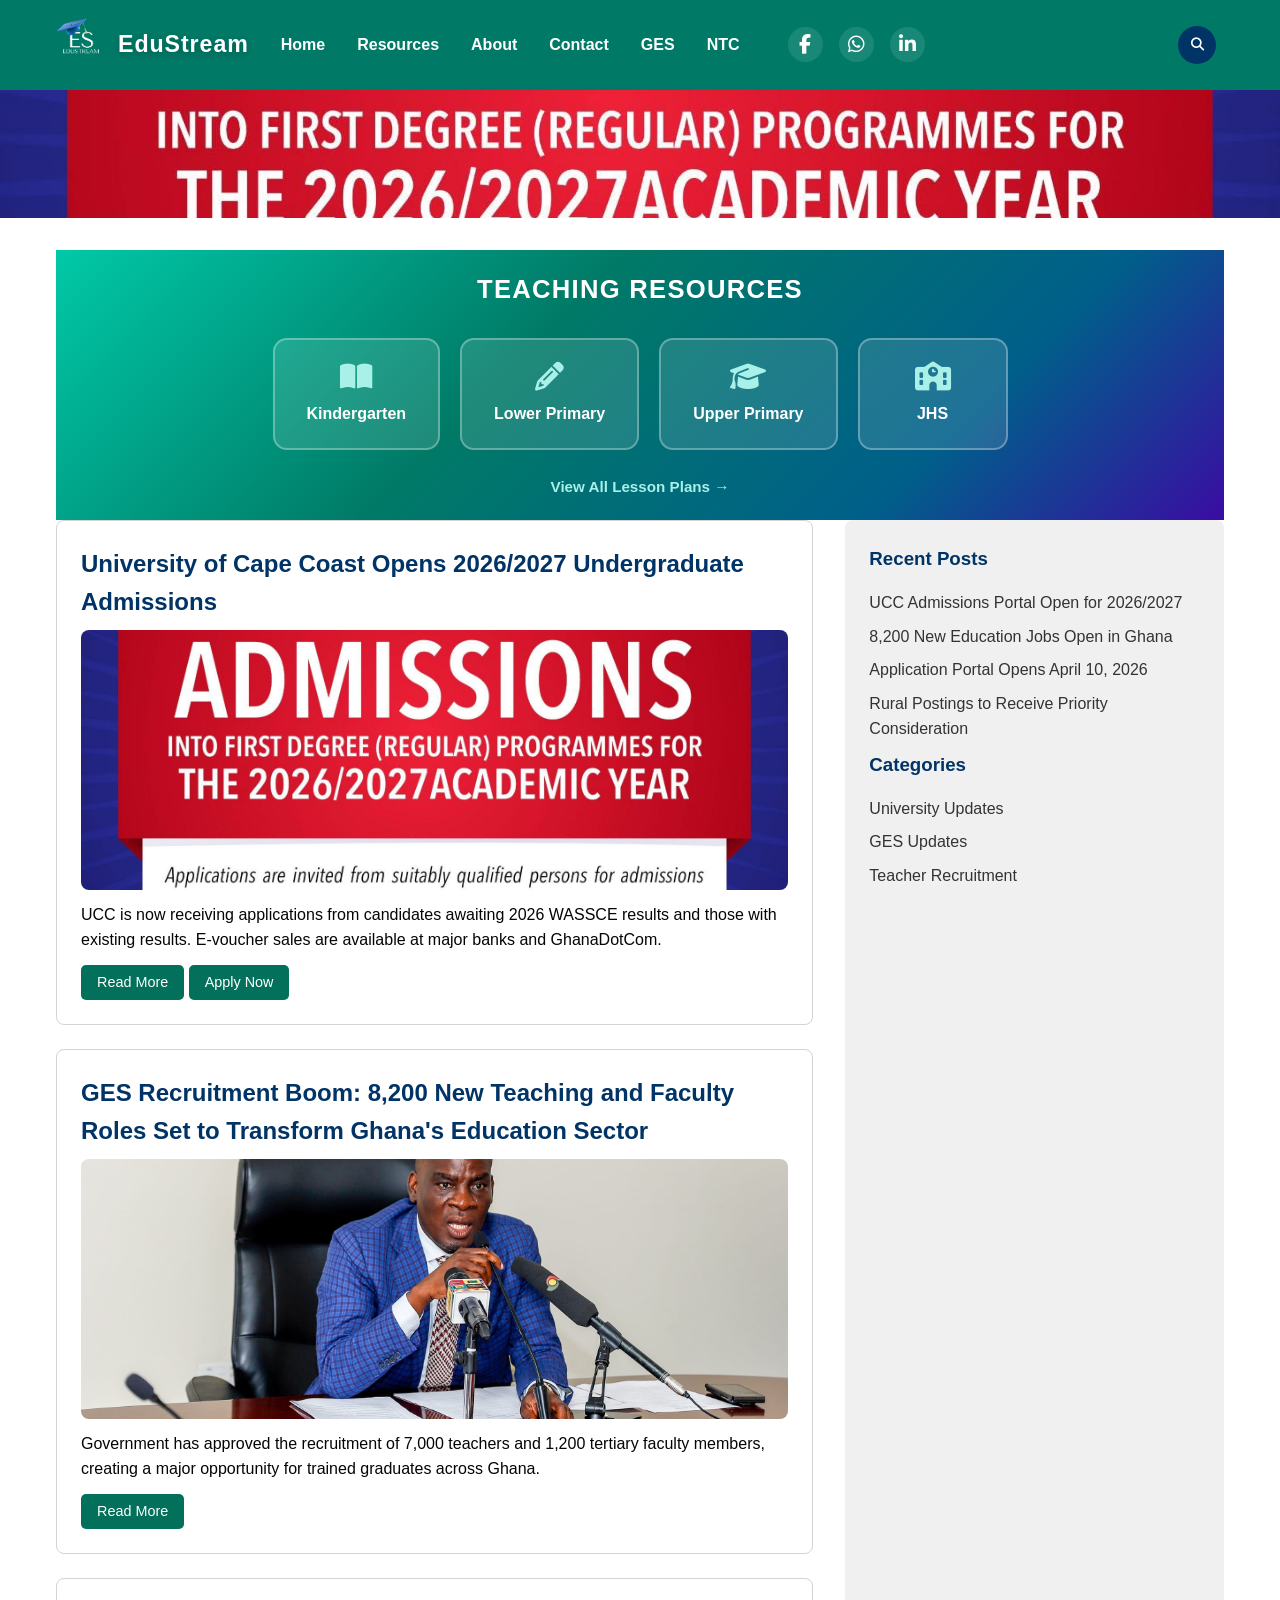
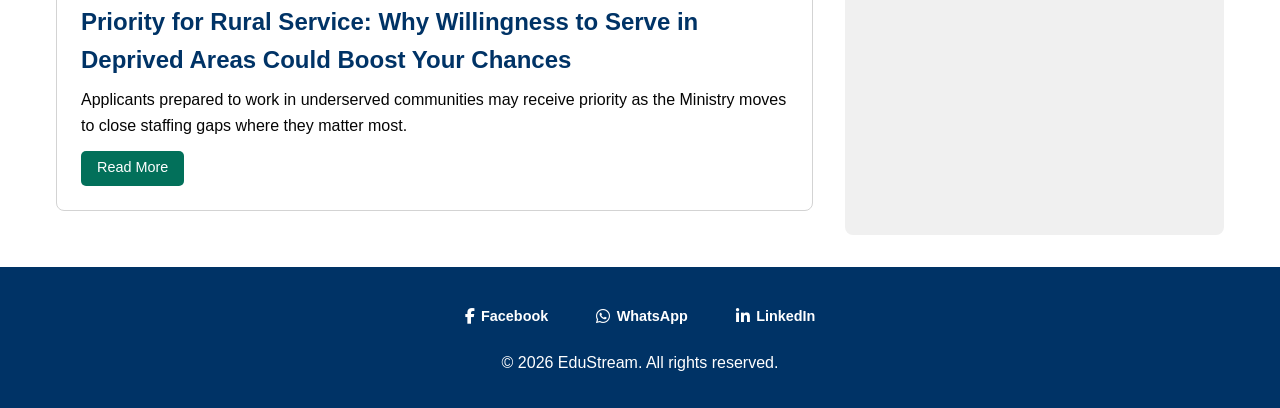
==== commit 09f5eeeb: "added new code" ====
--- a/index.html
+++ b/index.html
@@ -5,7 +5,7 @@
     <meta name="viewport" content="width=device-width, initial-scale=1.0">
     <meta name="description" content="An educational blog featuring articles on learning and education.">
     <title>EduStream</title>
-    <link rel="stylesheet" href="style.css">
+    <link rel="stylesheet" href="style.css?v=20260409">
     <link rel="stylesheet" href="https://cdnjs.cloudflare.com/ajax/libs/font-awesome/6.4.0/css/all.min.css">
 </head>
 <body>
@@ -110,6 +110,6 @@
         <p>&copy; 2026 EduStream. All rights reserved.</p>
     </footer>
 
-    <script src="script.js"></script>
+    <script src="script.js?v=20260409"></script>
 </body>
-</html>+</html>
--- a/style.css
+++ b/style.css
@@ -920,7 +920,7 @@
 /* Navigation Search */
 .search-bar {
     margin-left: auto;
-    margin-right: 1rem;
+    margin-right: 0;
     display: flex;
     align-items: center;
     gap: 0.5rem;
@@ -1180,20 +1180,13 @@
         font-size: 1.1rem;
     }
 
-    /* Buttons */
+    /* Keep button sizing from base styles so global changes affect mobile too. */
     .cta-button,
     .download-btn {
-        padding: 0.85rem 1.5rem;
-        font-size: 1rem;
         width: auto;
         max-width: none;
         margin: 0;
         display: inline-block;
-    }
-
-    .hero .cta-button {
-        padding: 0.55rem 1rem;
-        font-size: 0.9rem;
     }
 
     /* Main Content */
@@ -1308,13 +1301,10 @@
 
     .cta-button,
     .download-btn {
-        padding: 0.8rem 1.5rem;
-        font-size: 1rem;
-    }
-
-    .hero .cta-button {
-        padding: 0.45rem 0.85rem;
-        font-size: 0.82rem;
+        width: auto;
+        max-width: none;
+        margin: 0;
+        display: inline-block;
     }
 
     /* Resource Cards */
@@ -1410,10 +1400,10 @@
 .menu-toggle {
     display: none;
     background: transparent;
-    border: 1px solid rgba(255, 255, 255, 0.7);
+    border: 2px solid rgba(255, 255, 255, 0.85);
     border-radius: 6px;
-    width: 42px;
-    height: 42px;
+    width: 48px;
+    height: 48px;
     cursor: pointer;
     align-items: center;
     justify-content: center;
@@ -1509,15 +1499,13 @@
         font-size: 1.1rem;
     }
 
-    /* Buttons */
+    /* Preserve base button sizing while keeping mobile-friendly alignment. */
     .cta-button,
     .download-btn {
-        padding: 1rem 2rem;
-        font-size: 1.1rem;
-        width: 100%;
-        max-width: 300px;
-        margin: 0 auto;
-        display: block;
+        width: auto;
+        max-width: none;
+        margin: 0;
+        display: inline-block;
     }
 
     /* Main Content */
@@ -1631,16 +1619,17 @@
 
     .menu-toggle {
         display: inline-flex;
-        width: 36px;
-        height: 44px;
-        gap: 4px;
-        flex-basis: 100%;
+        width: 48px;
+        height: 48px;
+        gap: 5px;
+        flex-basis: auto;
         margin-top: 0.35rem;
         margin-left: 0;
     }
 
     .menu-toggle span {
-        width: 16px;
+        width: 22px;
+        height: 3px;
     }
 
     nav ul {
@@ -1747,9 +1736,9 @@
     }
 
     .search-bar {
-        width: 100%;
-        margin: 0.45rem 0 0;
-        justify-content: flex-start;
+        width: auto;
+        margin: 0.45rem 0 0 auto;
+        justify-content: flex-end;
     }
 
     .search-bar.open .search-field-wrap {
@@ -1814,4 +1803,152 @@
         grid-template-columns: 1fr;
         max-width: 290px;
     }
+}
+
+/* Unified responsive overrides for desktop, tablet, and mobile */
+img,
+video,
+iframe {
+    max-width: 100%;
+    height: auto;
+}
+
+@media (min-width: 1025px) {
+    main,
+    .post-content,
+    .lesson-plan-section {
+        max-width: 1200px;
+        margin-left: auto;
+        margin-right: auto;
+    }
+
+    .content,
+    .post-content {
+        grid-template-columns: minmax(0, 2fr) minmax(280px, 1fr);
+    }
+
+    .resource-grid {
+        grid-template-columns: repeat(3, minmax(0, 1fr));
+    }
+
+    .download-grid {
+        grid-template-columns: repeat(4, minmax(0, 1fr));
+    }
+
+    .hero .cta-button,
+    .blog-feed .cta-button {
+        width: auto;
+        display: inline-block;
+        padding: 0.55rem 1rem;
+        font-size: 0.9rem;
+    }
+
+    .home-article-image {
+        max-height: 260px;
+    }
+}
+
+@media (min-width: 769px) and (max-width: 1024px) {
+    nav {
+        flex-wrap: wrap;
+        row-gap: 0.75rem;
+    }
+
+    nav ul {
+        flex-wrap: wrap;
+        gap: 0.25rem 1rem;
+    }
+
+    nav ul li {
+        margin-left: 0;
+    }
+
+    .header-social {
+        margin-left: auto;
+    }
+
+    .header-social a {
+        width: 32px;
+        height: 32px;
+        font-size: 1rem;
+    }
+
+    .site-name {
+        font-size: 1.28rem;
+    }
+
+    .content,
+    .post-content {
+        grid-template-columns: minmax(0, 1.65fr) minmax(240px, 1fr);
+        gap: 1.25rem;
+    }
+
+    .resource-grid {
+        grid-template-columns: repeat(2, minmax(0, 1fr));
+    }
+
+    .download-grid {
+        grid-template-columns: repeat(2, minmax(0, 1fr));
+    }
+
+    .home-tr-grid {
+        display: grid;
+        grid-template-columns: repeat(2, minmax(0, 1fr));
+        max-width: 760px;
+    }
+
+    .hero {
+        padding: 3.2rem 1rem;
+    }
+
+    .hero h1 {
+        font-size: 2.1rem;
+    }
+
+    .hero .cta-button,
+    .blog-feed .cta-button {
+        width: auto;
+        display: inline-block;
+        padding: 0.5rem 0.95rem;
+        font-size: 0.88rem;
+    }
+
+    .home-article-image {
+        max-height: 220px;
+    }
+}
+
+@media (max-width: 768px) {
+    .content,
+    .post-content,
+    .contact-info,
+    .resource-grid,
+    .download-grid {
+        grid-template-columns: 1fr;
+    }
+
+    .blog-feed article,
+    .sidebar,
+    .resource-card,
+    .download-card,
+    .contact-form-section,
+    .contact-info-section {
+        padding: 1rem;
+    }
+
+    .social-links {
+        flex-wrap: wrap;
+        justify-content: center;
+        gap: 0.5rem;
+    }
+
+    .social-links a {
+        font-size: 0.82rem;
+    }
+
+    .hero .cta-button,
+    .blog-feed .cta-button {
+        width: auto;
+        display: inline-block;
+    }
 }
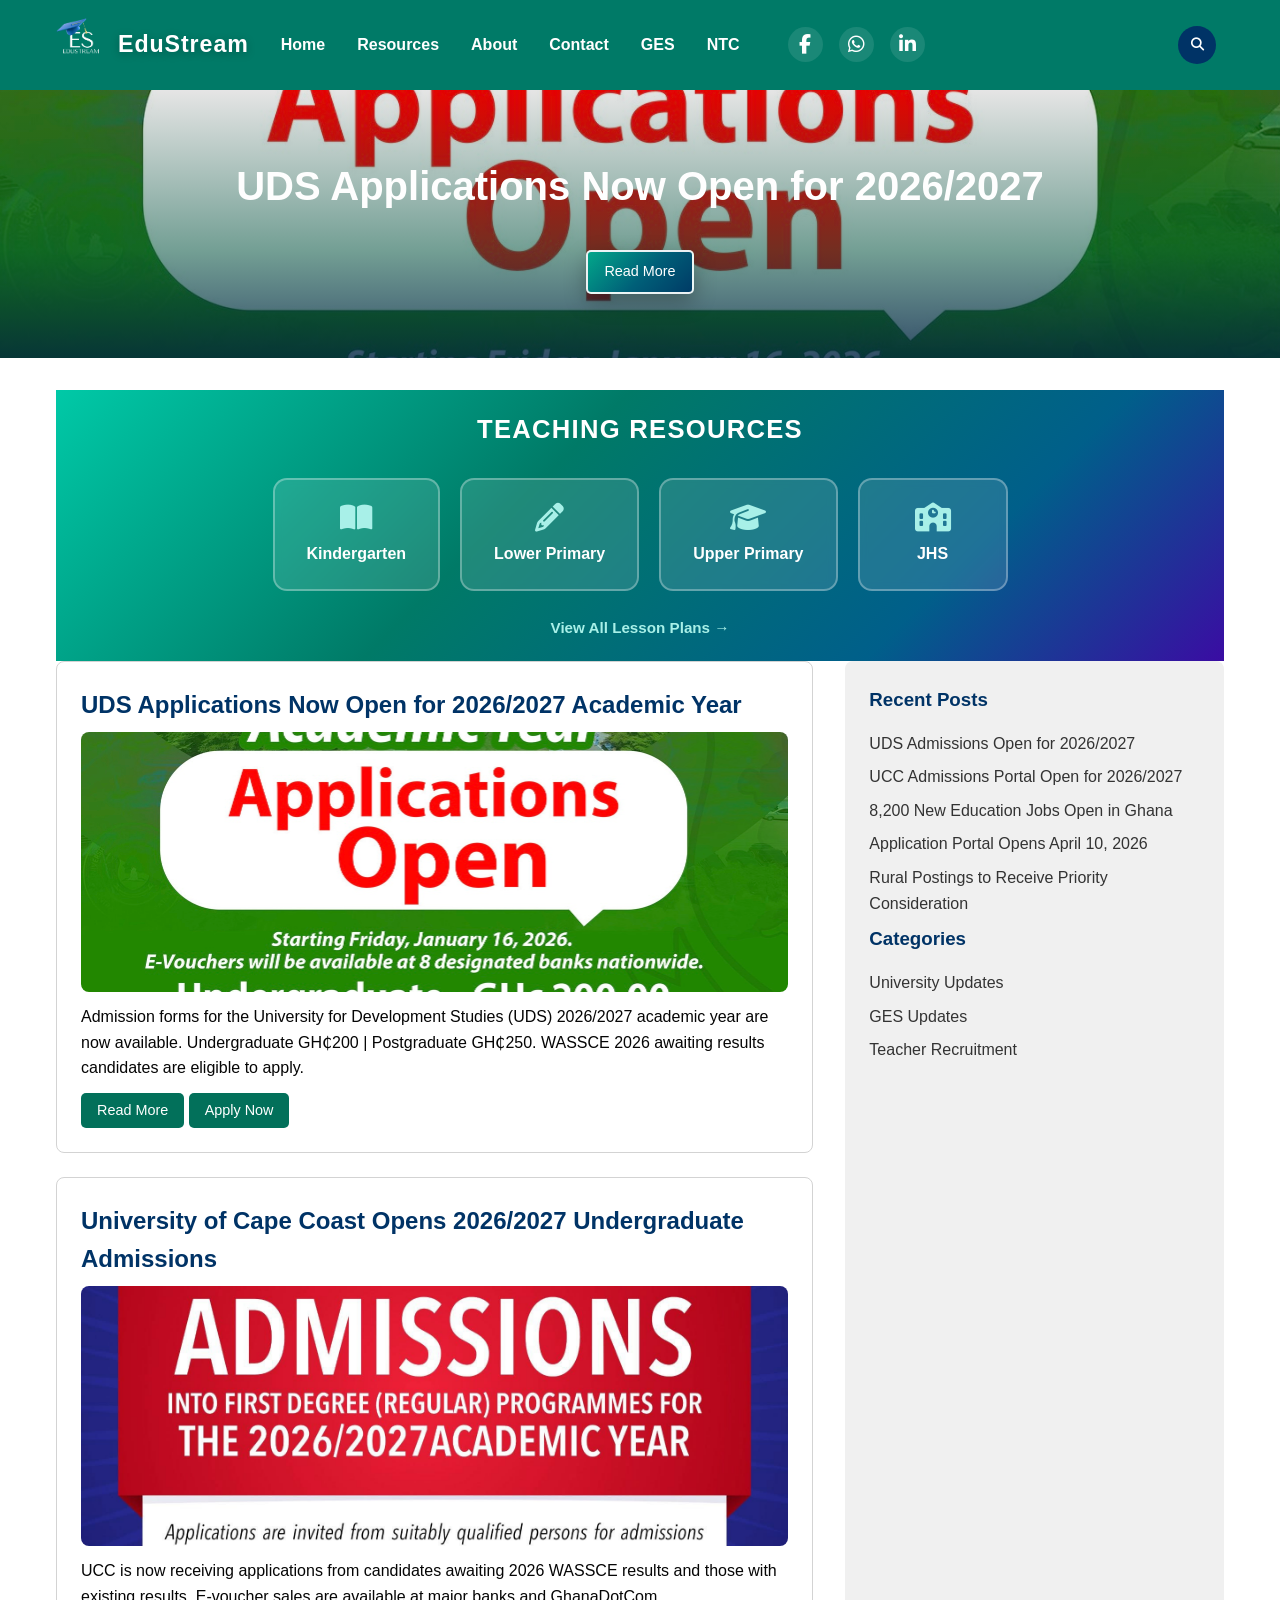
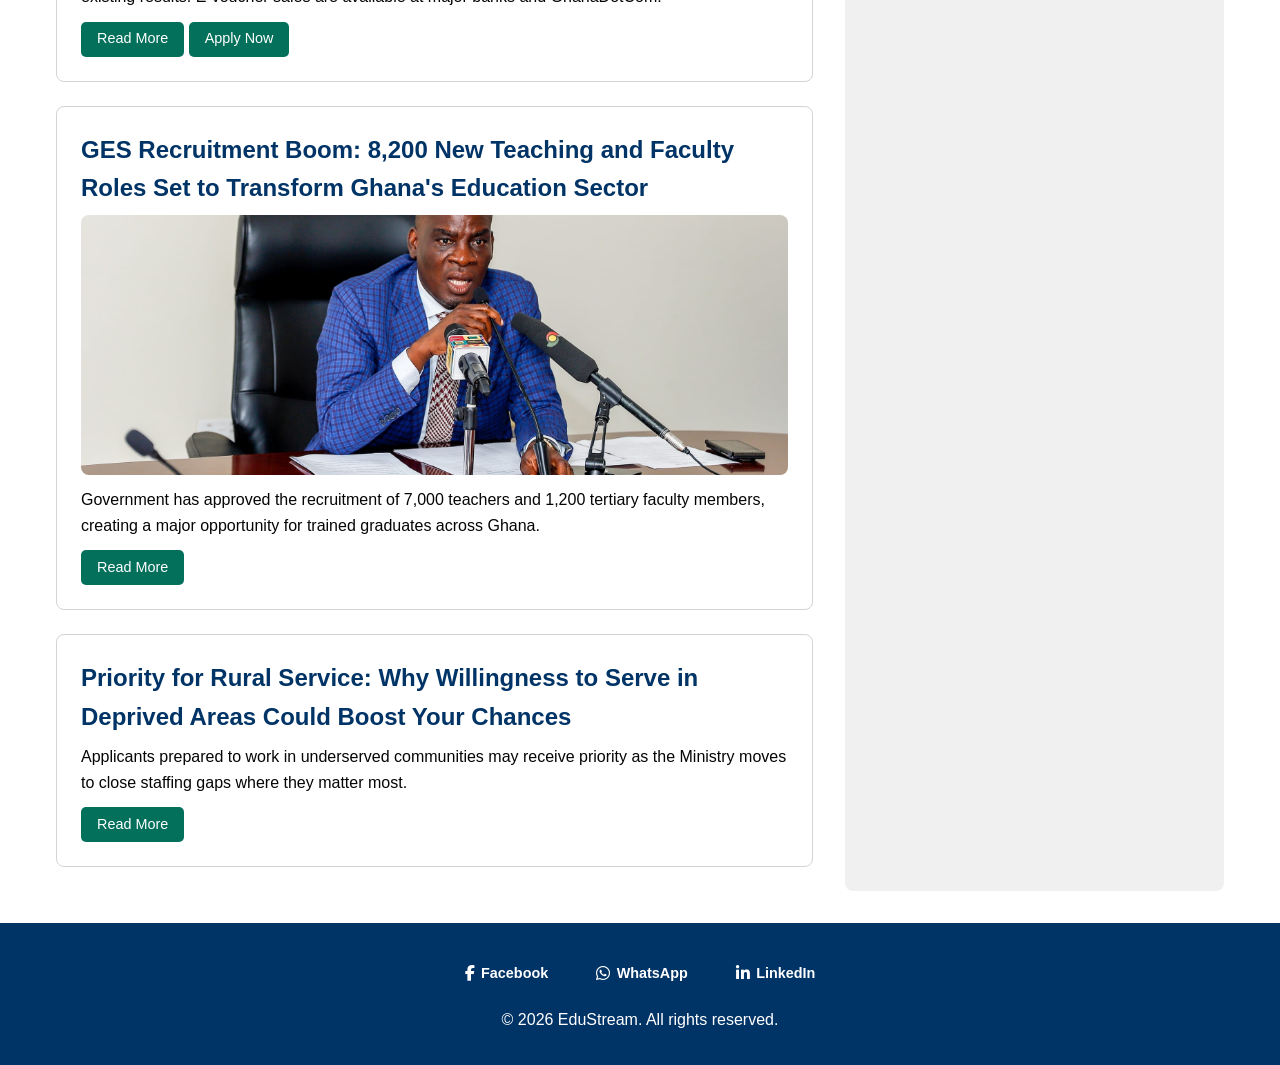
==== commit ac6d0034: "added new code" ====
--- a/index.html
+++ b/index.html
@@ -1,11 +1,11 @@
-<!DOCTYPE html>
+﻿<!DOCTYPE html>
 <html lang="en">
 <head>
     <meta charset="UTF-8">
     <meta name="viewport" content="width=device-width, initial-scale=1.0">
     <meta name="description" content="An educational blog featuring articles on learning and education.">
     <title>EduStream</title>
-    <link rel="stylesheet" href="style.css?v=20260409">
+    <link rel="stylesheet" href="style.css">
     <link rel="stylesheet" href="https://cdnjs.cloudflare.com/ajax/libs/font-awesome/6.4.0/css/all.min.css">
 </head>
 <body>
@@ -64,6 +64,13 @@
         <div class="content">
             <section class="blog-feed">
                 <article>
+                    <h2>UDS Applications Now Open for 2026/2027 Academic Year</h2>
+                    <img src="images/uds.JPG" alt="University for Development Studies admissions" class="home-article-image" onerror="this.style.display='none'">
+                    <p>Admission forms for the University for Development Studies (UDS) 2026/2027 academic year are now available. Undergraduate GH&#x20B5;200 | Postgraduate GH&#x20B5;250. WASSCE 2026 awaiting results candidates are eligible to apply.</p>
+                    <a href="University Update.html#uds-admissions-2026-2027" class="cta-button">Read More</a>
+                    <a href="https://admissions.uds.edu.gh/" target="_blank" rel="noopener noreferrer" class="cta-button">Apply Now</a>
+                </article>
+                <article>
                     <h2>University of Cape Coast Opens 2026/2027 Undergraduate Admissions</h2>
                     <img src="images/ucc.JPG" alt="University of Cape Coast admissions" class="home-article-image" onerror="this.style.display='none'">
                     <p>UCC is now receiving applications from candidates awaiting 2026 WASSCE results and those with existing results. E-voucher sales are available at major banks and GhanaDotCom.</p>
@@ -86,6 +93,7 @@
             <aside class="sidebar">
                 <h3>Recent Posts</h3>
                 <ul>
+                    <li><a href="University Update.html#uds-admissions-2026-2027">UDS Admissions Open for 2026/2027</a></li>
                     <li><a href="University Update.html#ucc-admissions-2026-2027">UCC Admissions Portal Open for 2026/2027</a></li>
                     <li><a href="GES update.html#new-teacher-recruitment-2026">8,200 New Education Jobs Open in Ghana</a></li>
                     <li><a href="GES update.html#new-teacher-recruitment-2026">Application Portal Opens April 10, 2026</a></li>
@@ -110,6 +118,6 @@
         <p>&copy; 2026 EduStream. All rights reserved.</p>
     </footer>
 
-    <script src="script.js?v=20260409"></script>
+    <script src="script.js"></script>
 </body>
-</html>
+</html>
--- a/style.css
+++ b/style.css
@@ -133,19 +133,47 @@
     background-repeat: no-repeat;
     text-align: center;
     padding: 4rem 1rem;
+    position: relative;
+}
+
+.hero::before {
+    content: '';
+    position: absolute;
+    inset: 0;
+    background: linear-gradient(to bottom, rgba(0,0,0,0.10) 0%, rgba(0,80,60,0.55) 60%, rgba(0,34,68,0.80) 100%);
+    pointer-events: none;
+}
+
+.hero h1,
+.hero .hero-read-more {
+    position: relative;
+    z-index: 1;
 }
 
 .hero h1 {
     font-size: 2.5rem;
     margin-bottom: 1rem;
     color: #fefefe;
-    background:#00000062;
-
 }
 
 .hero p {
     font-size: 1.2rem;
     margin-bottom: 2rem;
+}
+
+.hero-read-more {
+    display: inline-block;
+    margin-top: 1rem;
+    border-radius: 999px;
+    border: 2px solid rgba(255, 255, 255, 0.92);
+    background: linear-gradient(135deg, #02a78a 0%, #005f78 55%, #003b66 100%);
+    color: #ffffff;
+    box-shadow: 0 8px 22px rgba(0, 0, 0, 0.28);
+}
+
+.hero-read-more:hover {
+    background: linear-gradient(135deg, #03b89a 0%, #0a7490 55%, #0a4f84 100%);
+    border-color: #ffffff;
 }
 
 .cta-button {
@@ -673,7 +701,7 @@
 /* Blog Post Layout */
 .post-content {
     display: grid;
-    grid-template-columns: 70% 30%;
+    grid-template-columns: 1fr;
     gap: 2rem;
     max-width: 1200px;
     margin: 2rem auto;
@@ -1180,6 +1208,11 @@
         font-size: 1.1rem;
     }
 
+    .hero-read-more {
+        padding: 0.6rem 1.2rem;
+        font-size: 0.95rem;
+    }
+
     /* Keep button sizing from base styles so global changes affect mobile too. */
     .cta-button,
     .download-btn {
@@ -1822,8 +1855,7 @@
         margin-right: auto;
     }
 
-    .content,
-    .post-content {
+    .content {
         grid-template-columns: minmax(0, 2fr) minmax(280px, 1fr);
     }
 
@@ -1877,8 +1909,7 @@
         font-size: 1.28rem;
     }
 
-    .content,
-    .post-content {
+    .content {
         grid-template-columns: minmax(0, 1.65fr) minmax(240px, 1fr);
         gap: 1.25rem;
     }
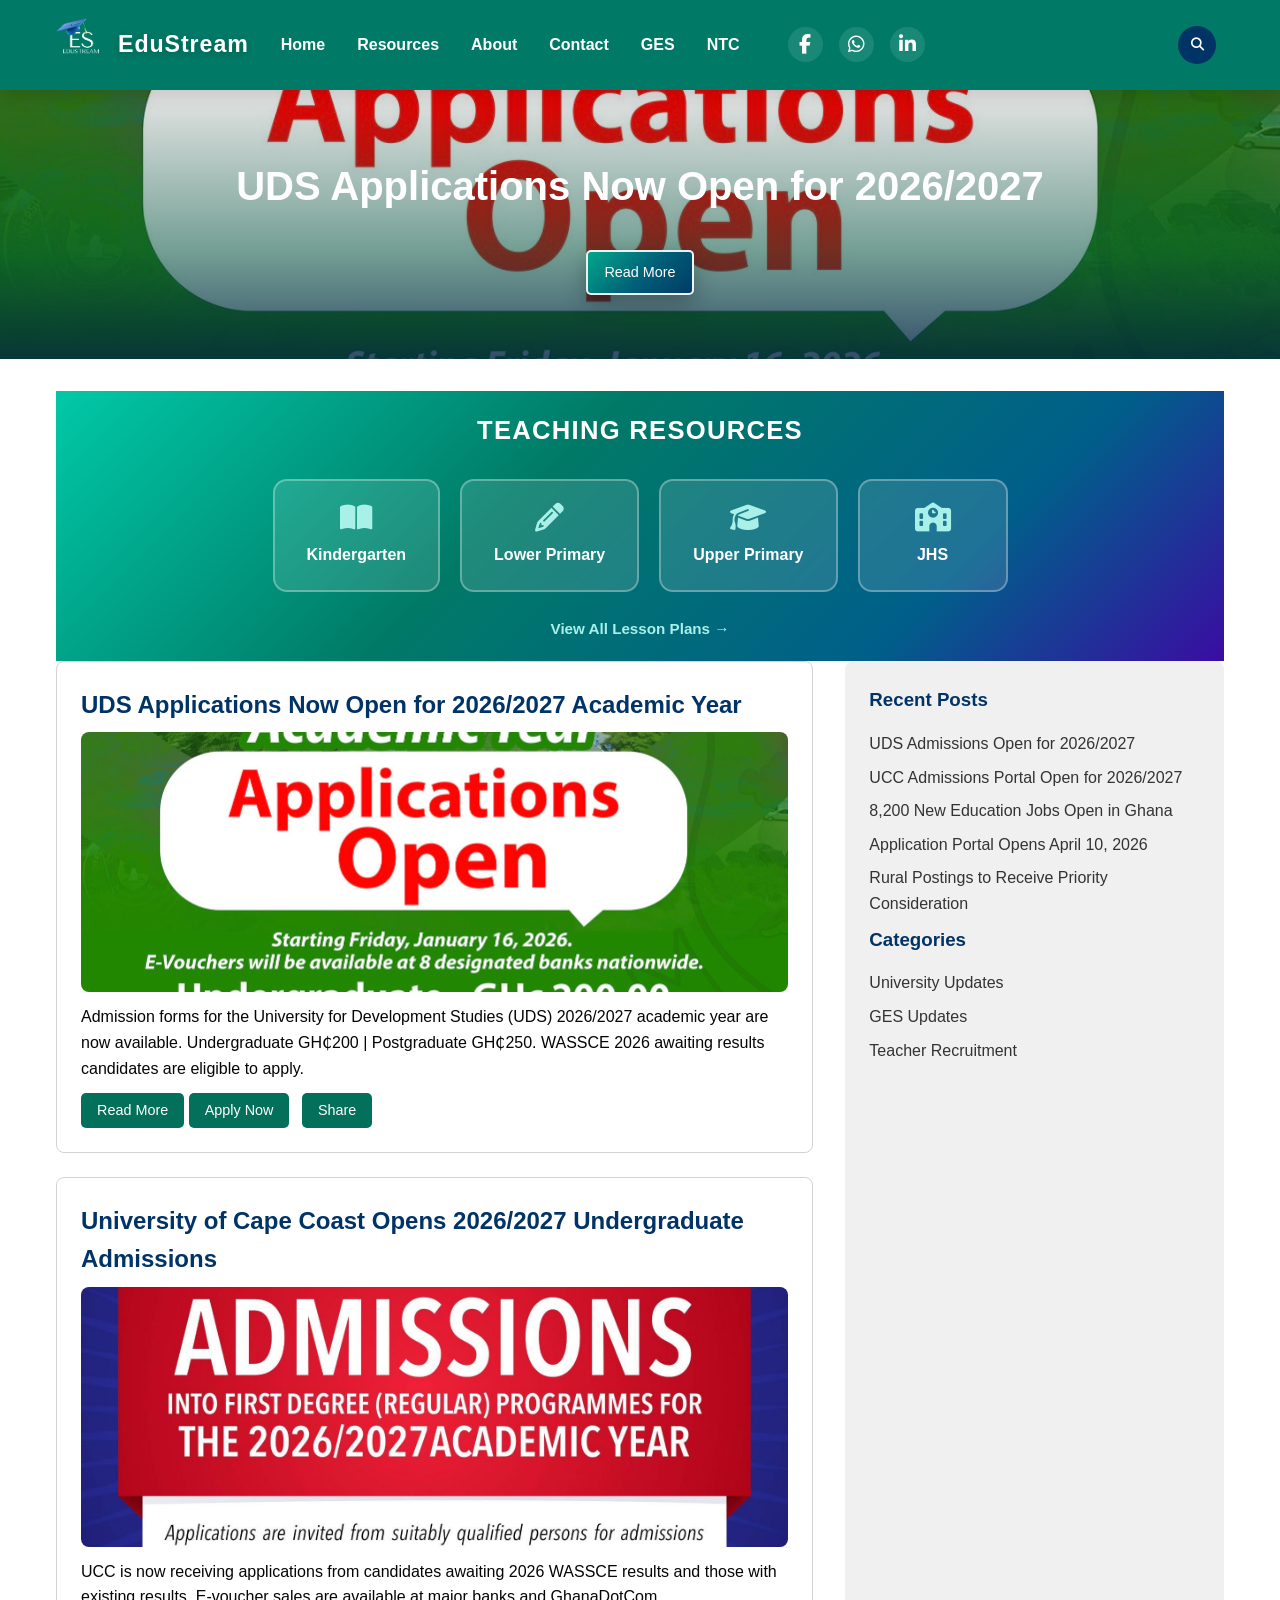
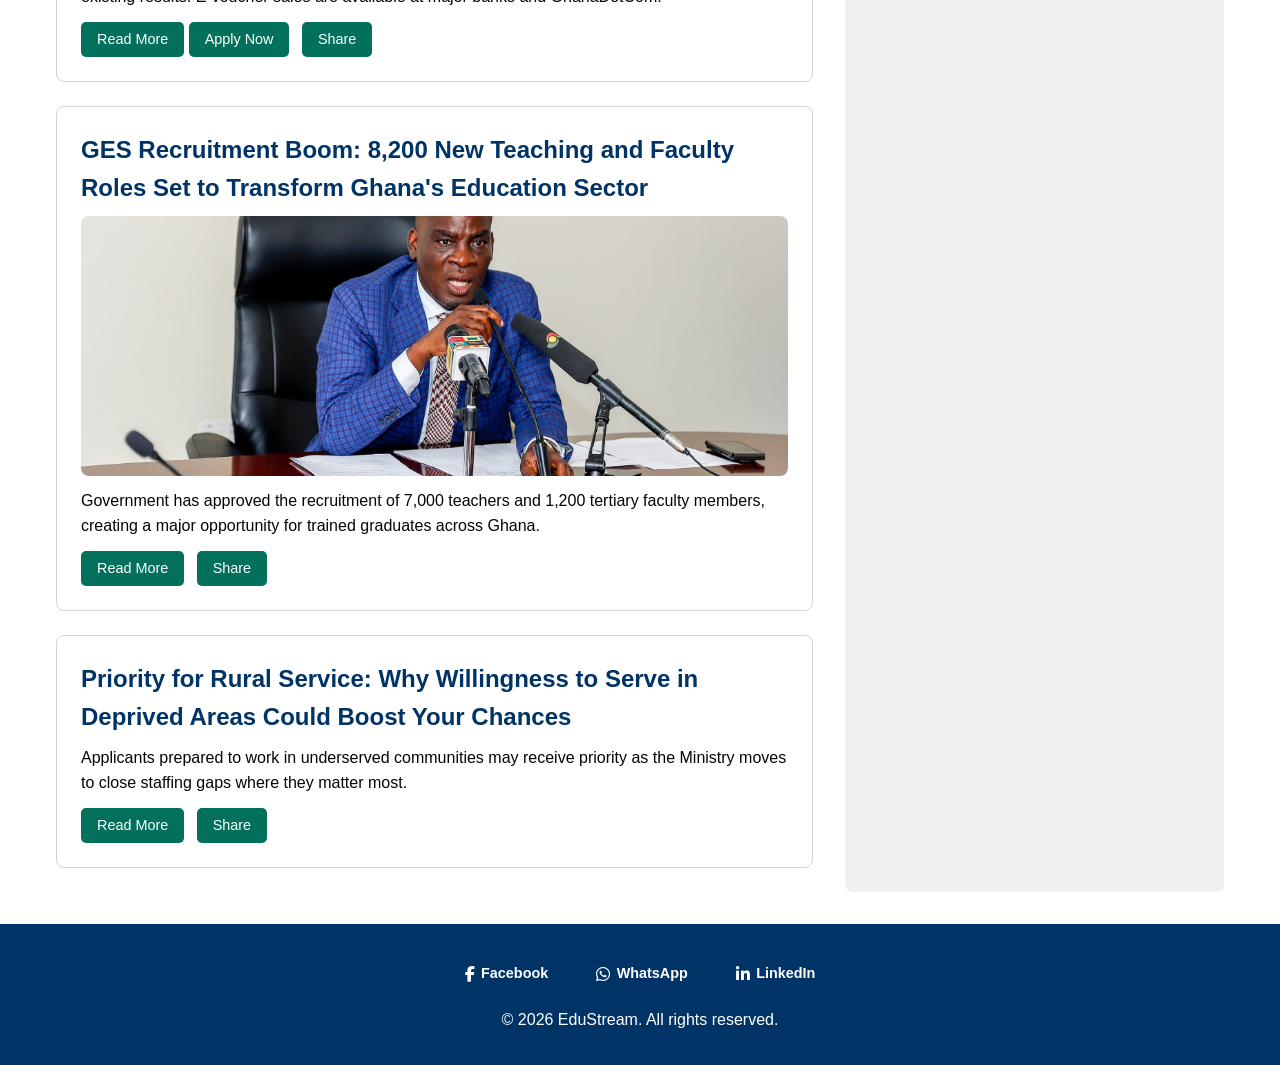
==== commit c39a795f: "added new code" ====
--- a/index.html
+++ b/index.html
@@ -67,14 +67,14 @@
                     <h2>UDS Applications Now Open for 2026/2027 Academic Year</h2>
                     <img src="images/uds.JPG" alt="University for Development Studies admissions" class="home-article-image" onerror="this.style.display='none'">
                     <p>Admission forms for the University for Development Studies (UDS) 2026/2027 academic year are now available. Undergraduate GH&#x20B5;200 | Postgraduate GH&#x20B5;250. WASSCE 2026 awaiting results candidates are eligible to apply.</p>
-                    <a href="University Update.html#uds-admissions-2026-2027" class="cta-button">Read More</a>
+                    <a href="UDS update.html" class="cta-button">Read More</a>
                     <a href="https://admissions.uds.edu.gh/" target="_blank" rel="noopener noreferrer" class="cta-button">Apply Now</a>
                 </article>
                 <article>
                     <h2>University of Cape Coast Opens 2026/2027 Undergraduate Admissions</h2>
                     <img src="images/ucc.JPG" alt="University of Cape Coast admissions" class="home-article-image" onerror="this.style.display='none'">
                     <p>UCC is now receiving applications from candidates awaiting 2026 WASSCE results and those with existing results. E-voucher sales are available at major banks and GhanaDotCom.</p>
-                    <a href="University Update.html#ucc-admissions-2026-2027" class="cta-button">Read More</a>
+                    <a href="UCC update.html" class="cta-button">Read More</a>
                     <a href="https://apply.ucc.edu.gh" target="_blank" rel="noopener noreferrer" class="cta-button">Apply Now</a>
                 </article>
                 <article>
@@ -93,15 +93,15 @@
             <aside class="sidebar">
                 <h3>Recent Posts</h3>
                 <ul>
-                    <li><a href="University Update.html#uds-admissions-2026-2027">UDS Admissions Open for 2026/2027</a></li>
-                    <li><a href="University Update.html#ucc-admissions-2026-2027">UCC Admissions Portal Open for 2026/2027</a></li>
+                    <li><a href="UDS update.html">UDS Admissions Open for 2026/2027</a></li>
+                    <li><a href="UCC update.html">UCC Admissions Portal Open for 2026/2027</a></li>
                     <li><a href="GES update.html#new-teacher-recruitment-2026">8,200 New Education Jobs Open in Ghana</a></li>
                     <li><a href="GES update.html#new-teacher-recruitment-2026">Application Portal Opens April 10, 2026</a></li>
                     <li><a href="GES update.html#new-teacher-recruitment-2026">Rural Postings to Receive Priority Consideration</a></li>
                 </ul>
                 <h3>Categories</h3>
                 <ul>
-                    <li><a href="University Update.html#ucc-admissions-2026-2027">University Updates</a></li>
+                    <li><a href="UDS update.html">University Updates</a></li>
                     <li><a href="GES update.html#new-teacher-recruitment-2026">GES Updates</a></li>
                     <li><a href="GES update.html#new-teacher-recruitment-2026">Teacher Recruitment</a></li>
                 </ul>
--- a/style.css
+++ b/style.css
@@ -5,11 +5,27 @@
     box-sizing: border-box;
 }
 
+html,
+body {
+    min-height: 100%;
+}
+
 body {
     font-family: 'Arial', sans-serif;
     line-height: 1.6;
     color: #050505;
     background-color: #ffffff;
+    padding-top: var(--header-offset, 92px);
+    display: flex;
+    flex-direction: column;
+}
+
+main {
+    flex: 1 0 auto;
+}
+
+footer {
+    margin-top: auto;
 }
 
 /* Header and Navigation */
@@ -17,6 +33,16 @@
     background-color: #007a67; /* Deep Blue */
     color: #ffffff;
     padding: 1rem 0;
+    position: fixed;
+    top: 0;
+    left: 0;
+    width: 100%;
+    z-index: 1000;
+    box-shadow: 0 4px 18px rgba(0, 0, 0, 0.15);
+}
+
+[id] {
+    scroll-margin-top: calc(var(--header-offset, 92px) + 12px);
 }
 
 nav {
@@ -187,6 +213,55 @@
 
 .cta-button:hover {
     background-color: #002244;
+}
+
+.share-menu-wrap {
+    position: relative;
+    display: inline-block;
+    margin-left: 0.5rem;
+}
+
+.share-toggle-btn {
+    border: none;
+    cursor: pointer;
+    font: inherit;
+}
+
+.share-menu {
+    display: none;
+    position: absolute;
+    top: calc(100% + 0.45rem);
+    left: 0;
+    min-width: 145px;
+    background: #ffffff;
+    border: 1px solid #d5dee8;
+    border-radius: 10px;
+    box-shadow: 0 12px 28px rgba(0, 0, 0, 0.18);
+    z-index: 8;
+    overflow: hidden;
+}
+
+.share-menu-wrap.open .share-menu {
+    display: block;
+}
+
+.share-menu a,
+.share-copy-btn {
+    display: block;
+    width: 100%;
+    text-align: left;
+    padding: 0.55rem 0.8rem;
+    background: #ffffff;
+    color: #05364d;
+    text-decoration: none;
+    border: none;
+    font-size: 0.9rem;
+    cursor: pointer;
+}
+
+.share-menu a:hover,
+.share-copy-btn:hover {
+    background: #eaf6ff;
 }
 
 .apply-small-btn {
@@ -1125,6 +1200,11 @@
         text-align: center;
     }
 
+    .share-menu {
+        left: auto;
+        right: 0;
+    }
+
     nav ul {
         margin-top: 1rem;
     }
@@ -1155,10 +1235,6 @@
     .about-blogger img {
         width: 150px;
         height: 150px;
-    }
-
-    .post-content {
-        grid-template-columns: 1fr;
     }
 
     .article-feature-image img {
@@ -1821,10 +1897,6 @@
         font-size: 0.88rem;
     }
 
-    .post-content {
-        grid-template-columns: 1fr;
-        gap: 1rem;
-    }
 }
 
 @media (max-width: 420px) {
@@ -1958,6 +2030,11 @@
         grid-template-columns: 1fr;
     }
 
+    .share-menu {
+        left: auto;
+        right: 0;
+    }
+
     .blog-feed article,
     .sidebar,
     .resource-card,
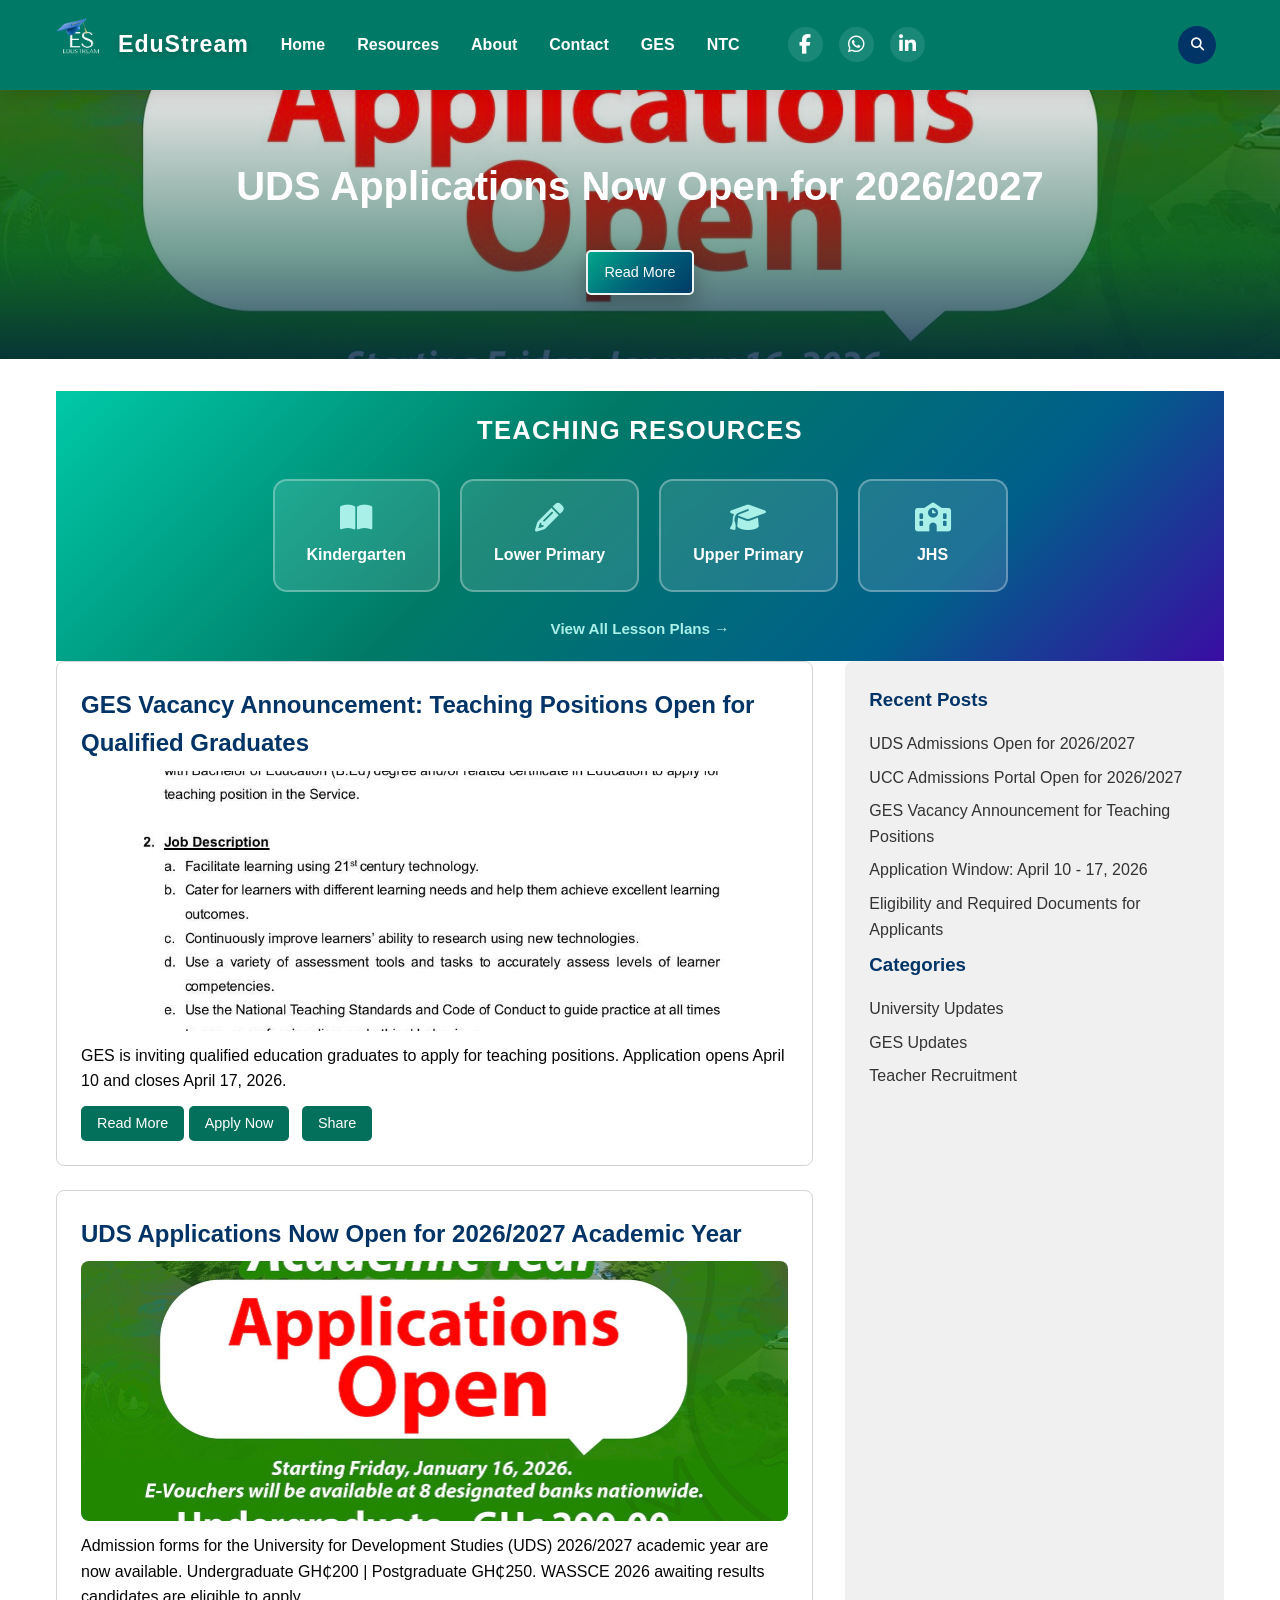
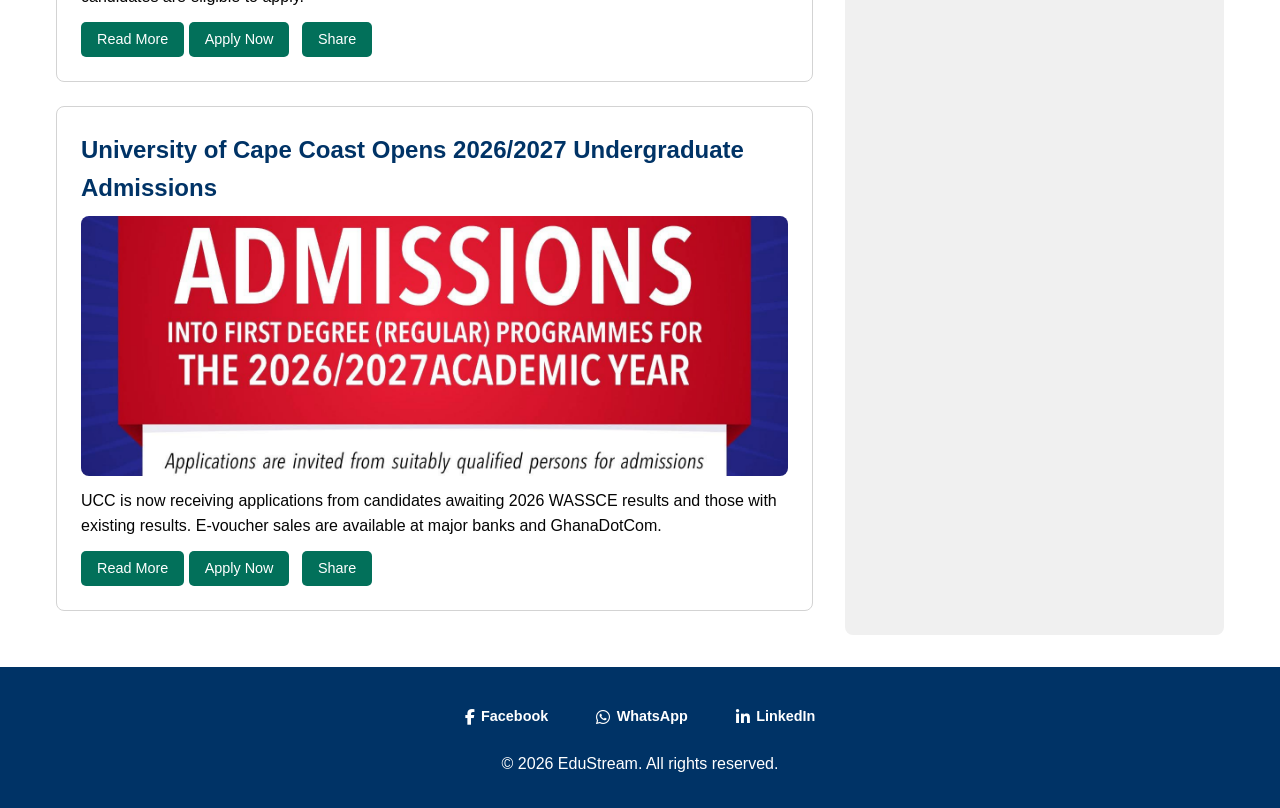
==== commit 240e2c9b: "added new code" ====
--- a/index.html
+++ b/index.html
@@ -64,6 +64,13 @@
         <div class="content">
             <section class="blog-feed">
                 <article>
+                    <h2>GES Vacancy Announcement: Teaching Positions Open for Qualified Graduates</h2>
+                    <img src="images/GES 1.JPG" alt="GES vacancy announcement" class="home-article-image" onerror="this.style.display='none'">
+                    <p>GES is inviting qualified education graduates to apply for teaching positions. Application opens April 10 and closes April 17, 2026.</p>
+                    <a href="GES update.html#ges-vacancy-announcement-2026" class="cta-button">Read More</a>
+                    <a href="https://bit.ly/GESteacherrecruitment2026" target="_blank" rel="noopener noreferrer" class="cta-button">Apply Now</a>
+                </article>
+                <article>
                     <h2>UDS Applications Now Open for 2026/2027 Academic Year</h2>
                     <img src="images/uds.JPG" alt="University for Development Studies admissions" class="home-article-image" onerror="this.style.display='none'">
                     <p>Admission forms for the University for Development Studies (UDS) 2026/2027 academic year are now available. Undergraduate GH&#x20B5;200 | Postgraduate GH&#x20B5;250. WASSCE 2026 awaiting results candidates are eligible to apply.</p>
@@ -77,17 +84,6 @@
                     <a href="UCC update.html" class="cta-button">Read More</a>
                     <a href="https://apply.ucc.edu.gh" target="_blank" rel="noopener noreferrer" class="cta-button">Apply Now</a>
                 </article>
-                <article>
-                    <h2>GES Recruitment Boom: 8,200 New Teaching and Faculty Roles Set to Transform Ghana's Education Sector</h2>
-                    <img src="images/Haruna.jpg" alt="Education Minister Haruna Iddrisu" class="home-article-image" onerror="this.style.display='none'">
-                    <p>Government has approved the recruitment of 7,000 teachers and 1,200 tertiary faculty members, creating a major opportunity for trained graduates across Ghana.</p>
-                    <a href="GES update.html#new-teacher-recruitment-2026" class="cta-button">Read More</a>
-                </article>
-                <article>
-                    <h2>Priority for Rural Service: Why Willingness to Serve in Deprived Areas Could Boost Your Chances</h2>
-                    <p>Applicants prepared to work in underserved communities may receive priority as the Ministry moves to close staffing gaps where they matter most.</p>
-                    <a href="GES update.html#new-teacher-recruitment-2026" class="cta-button">Read More</a>
-                </article>
                 <!-- More articles -->
             </section>
             <aside class="sidebar">
@@ -95,15 +91,15 @@
                 <ul>
                     <li><a href="UDS update.html">UDS Admissions Open for 2026/2027</a></li>
                     <li><a href="UCC update.html">UCC Admissions Portal Open for 2026/2027</a></li>
-                    <li><a href="GES update.html#new-teacher-recruitment-2026">8,200 New Education Jobs Open in Ghana</a></li>
-                    <li><a href="GES update.html#new-teacher-recruitment-2026">Application Portal Opens April 10, 2026</a></li>
-                    <li><a href="GES update.html#new-teacher-recruitment-2026">Rural Postings to Receive Priority Consideration</a></li>
+                    <li><a href="GES update.html#ges-vacancy-announcement-2026">GES Vacancy Announcement for Teaching Positions</a></li>
+                    <li><a href="GES update.html#ges-vacancy-announcement-2026">Application Window: April 10 - 17, 2026</a></li>
+                    <li><a href="GES update.html#ges-vacancy-announcement-2026">Eligibility and Required Documents for Applicants</a></li>
                 </ul>
                 <h3>Categories</h3>
                 <ul>
                     <li><a href="UDS update.html">University Updates</a></li>
-                    <li><a href="GES update.html#new-teacher-recruitment-2026">GES Updates</a></li>
-                    <li><a href="GES update.html#new-teacher-recruitment-2026">Teacher Recruitment</a></li>
+                    <li><a href="GES update.html#ges-vacancy-announcement-2026">GES Updates</a></li>
+                    <li><a href="GES update.html#ges-vacancy-announcement-2026">Teacher Recruitment</a></li>
                 </ul>
             </aside>
         </div>
--- a/style.css
+++ b/style.css
@@ -7,7 +7,8 @@
 
 html,
 body {
-    min-height: 100%;
+    height: 100%;
+    min-height: 100vh;
 }
 
 body {
@@ -18,6 +19,7 @@
     padding-top: var(--header-offset, 92px);
     display: flex;
     flex-direction: column;
+    overflow-x: hidden;
 }
 
 main {
@@ -25,7 +27,8 @@
 }
 
 footer {
-    margin-top: auto;
+    flex-shrink: 0;
+    width: 100%;
 }
 
 /* Header and Navigation */
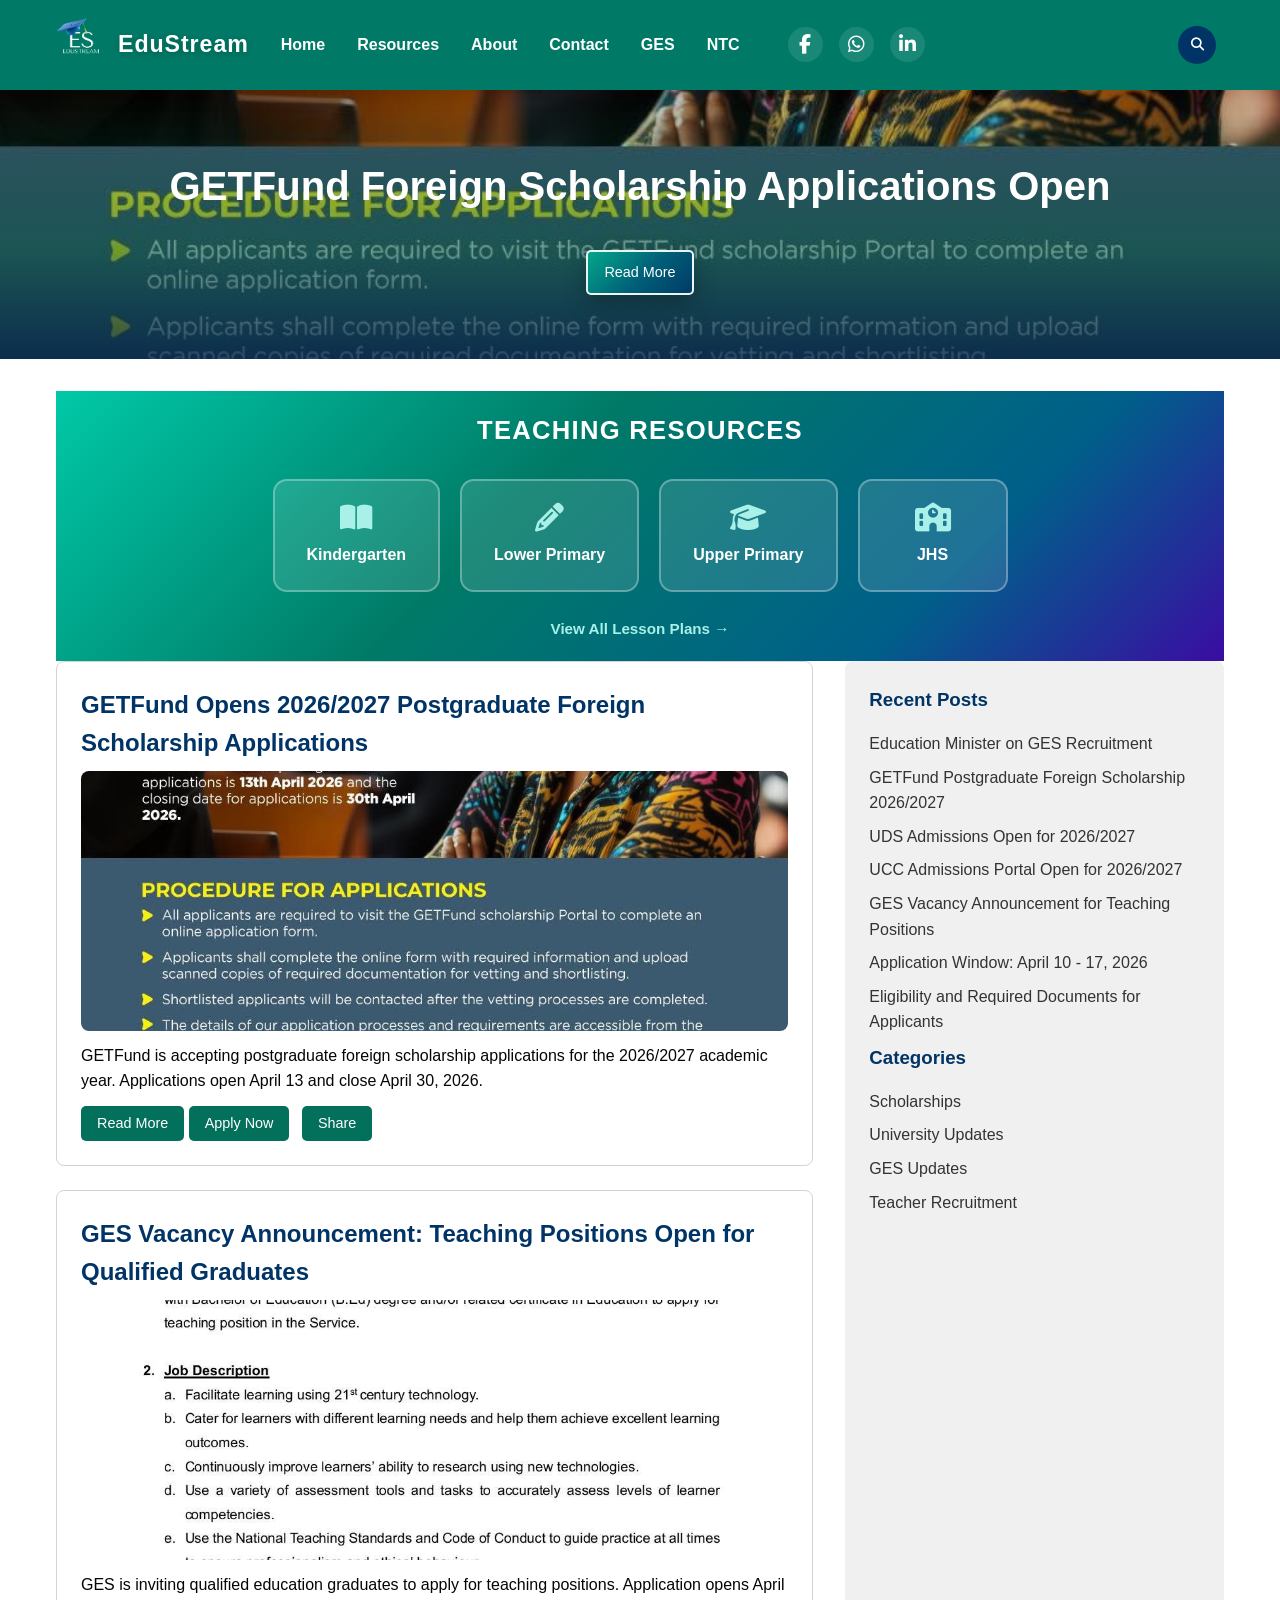
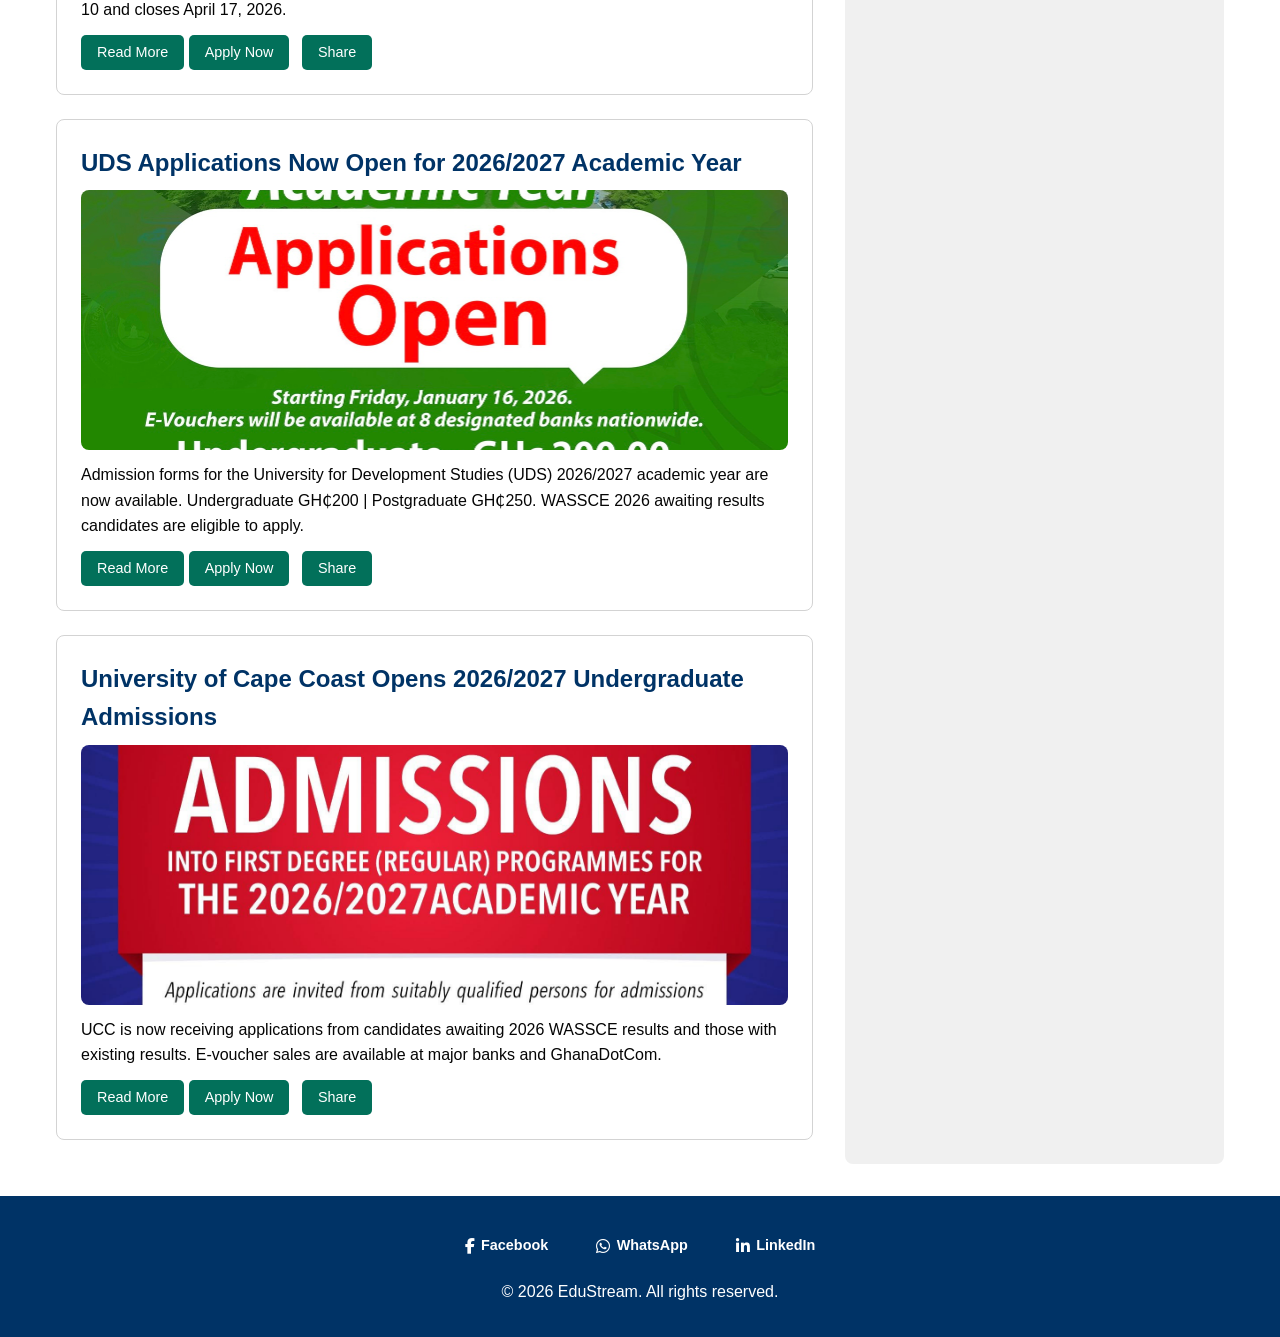
==== commit db892bc9: "added new code" ====
--- a/index.html
+++ b/index.html
@@ -64,6 +64,13 @@
         <div class="content">
             <section class="blog-feed">
                 <article>
+                    <h2>GETFund Opens 2026/2027 Postgraduate Foreign Scholarship Applications</h2>
+                    <img src="scholarship.JPG" alt="GETFund postgraduate foreign scholarship" class="home-article-image" onerror="this.style.display='none'">
+                    <p>GETFund is accepting postgraduate foreign scholarship applications for the 2026/2027 academic year. Applications open April 13 and close April 30, 2026.</p>
+                    <a href="University Update.html#getfund-postgraduate-foreign-scholarship-2026-2027" class="cta-button">Read More</a>
+                    <a href="https://scholarships.getfund.gov.gh" target="_blank" rel="noopener noreferrer" class="cta-button">Apply Now</a>
+                </article>
+                <article>
                     <h2>GES Vacancy Announcement: Teaching Positions Open for Qualified Graduates</h2>
                     <img src="images/GES 1.JPG" alt="GES vacancy announcement" class="home-article-image" onerror="this.style.display='none'">
                     <p>GES is inviting qualified education graduates to apply for teaching positions. Application opens April 10 and closes April 17, 2026.</p>
@@ -89,6 +96,8 @@
             <aside class="sidebar">
                 <h3>Recent Posts</h3>
                 <ul>
+                    <li><a href="GES update.html#ges-vacancy-announcement-2026">Education Minister on GES Recruitment</a></li>
+                    <li><a href="University Update.html#getfund-postgraduate-foreign-scholarship-2026-2027">GETFund Postgraduate Foreign Scholarship 2026/2027</a></li>
                     <li><a href="UDS update.html">UDS Admissions Open for 2026/2027</a></li>
                     <li><a href="UCC update.html">UCC Admissions Portal Open for 2026/2027</a></li>
                     <li><a href="GES update.html#ges-vacancy-announcement-2026">GES Vacancy Announcement for Teaching Positions</a></li>
@@ -97,6 +106,7 @@
                 </ul>
                 <h3>Categories</h3>
                 <ul>
+                    <li><a href="University Update.html#getfund-postgraduate-foreign-scholarship-2026-2027">Scholarships</a></li>
                     <li><a href="UDS update.html">University Updates</a></li>
                     <li><a href="GES update.html#ges-vacancy-announcement-2026">GES Updates</a></li>
                     <li><a href="GES update.html#ges-vacancy-announcement-2026">Teacher Recruitment</a></li>
--- a/style.css
+++ b/style.css
@@ -887,6 +887,87 @@
     color: #003366;
 }
 
+.suggestions-section {
+    margin-top: 2rem;
+    border-top: 1px solid #d3d3d3;
+    padding-top: 1.2rem;
+}
+
+.suggestions-section h3 {
+    color: #003366;
+    margin-bottom: 0.45rem;
+}
+
+.suggestions-note {
+    color: #555;
+    margin-bottom: 1rem;
+}
+
+.suggestion-form {
+    display: grid;
+    gap: 0.75rem;
+    margin-bottom: 1.1rem;
+}
+
+.suggestion-form label {
+    display: grid;
+    gap: 0.35rem;
+    color: #05364d;
+    font-weight: 600;
+}
+
+.suggestion-form input,
+.suggestion-form textarea {
+    width: 100%;
+    border: 1px solid #cad5e1;
+    border-radius: 8px;
+    padding: 0.6rem 0.7rem;
+    font: inherit;
+}
+
+.suggestion-form textarea {
+    resize: vertical;
+    min-height: 110px;
+}
+
+.suggestion-form .cta-button {
+    width: fit-content;
+    border: none;
+    cursor: pointer;
+}
+
+.suggestion-status {
+    min-height: 1.2rem;
+    color: #006f5e;
+    font-size: 0.95rem;
+}
+
+.suggestions-list {
+    list-style: none;
+    display: grid;
+    gap: 0.8rem;
+}
+
+.suggestion-item,
+.suggestion-empty {
+    border: 1px solid #d8e2ec;
+    border-radius: 8px;
+    background: #f9fcff;
+    padding: 0.75rem 0.85rem;
+}
+
+.suggestion-meta {
+    color: #4d6375;
+    font-size: 0.84rem;
+    margin-bottom: 0.3rem;
+}
+
+.suggestion-text {
+    color: #0f202e;
+    white-space: pre-wrap;
+    word-break: break-word;
+}
+
 /* Dark mode for blog post */
 .dark-mode .blog-post h1 {
     color: #ffffff;
@@ -923,6 +1004,38 @@
 
 .dark-mode .related-posts a {
     color: #ffffff;
+}
+
+.dark-mode .suggestions-section {
+    border-top-color: #333;
+}
+
+.dark-mode .suggestions-section h3 {
+    color: #ffffff;
+}
+
+.dark-mode .suggestions-note,
+.dark-mode .suggestion-form label,
+.dark-mode .suggestion-meta,
+.dark-mode .suggestion-text {
+    color: #d3d3d3;
+}
+
+.dark-mode .suggestion-form input,
+.dark-mode .suggestion-form textarea {
+    background-color: #1f1f1f;
+    border-color: #3e3e3e;
+    color: #ffffff;
+}
+
+.dark-mode .suggestion-item,
+.dark-mode .suggestion-empty {
+    background: #1a1a1a;
+    border-color: #363636;
+}
+
+.dark-mode .suggestion-status {
+    color: #9ddfc7;
 }
 
 /* Contact Page Styles */
